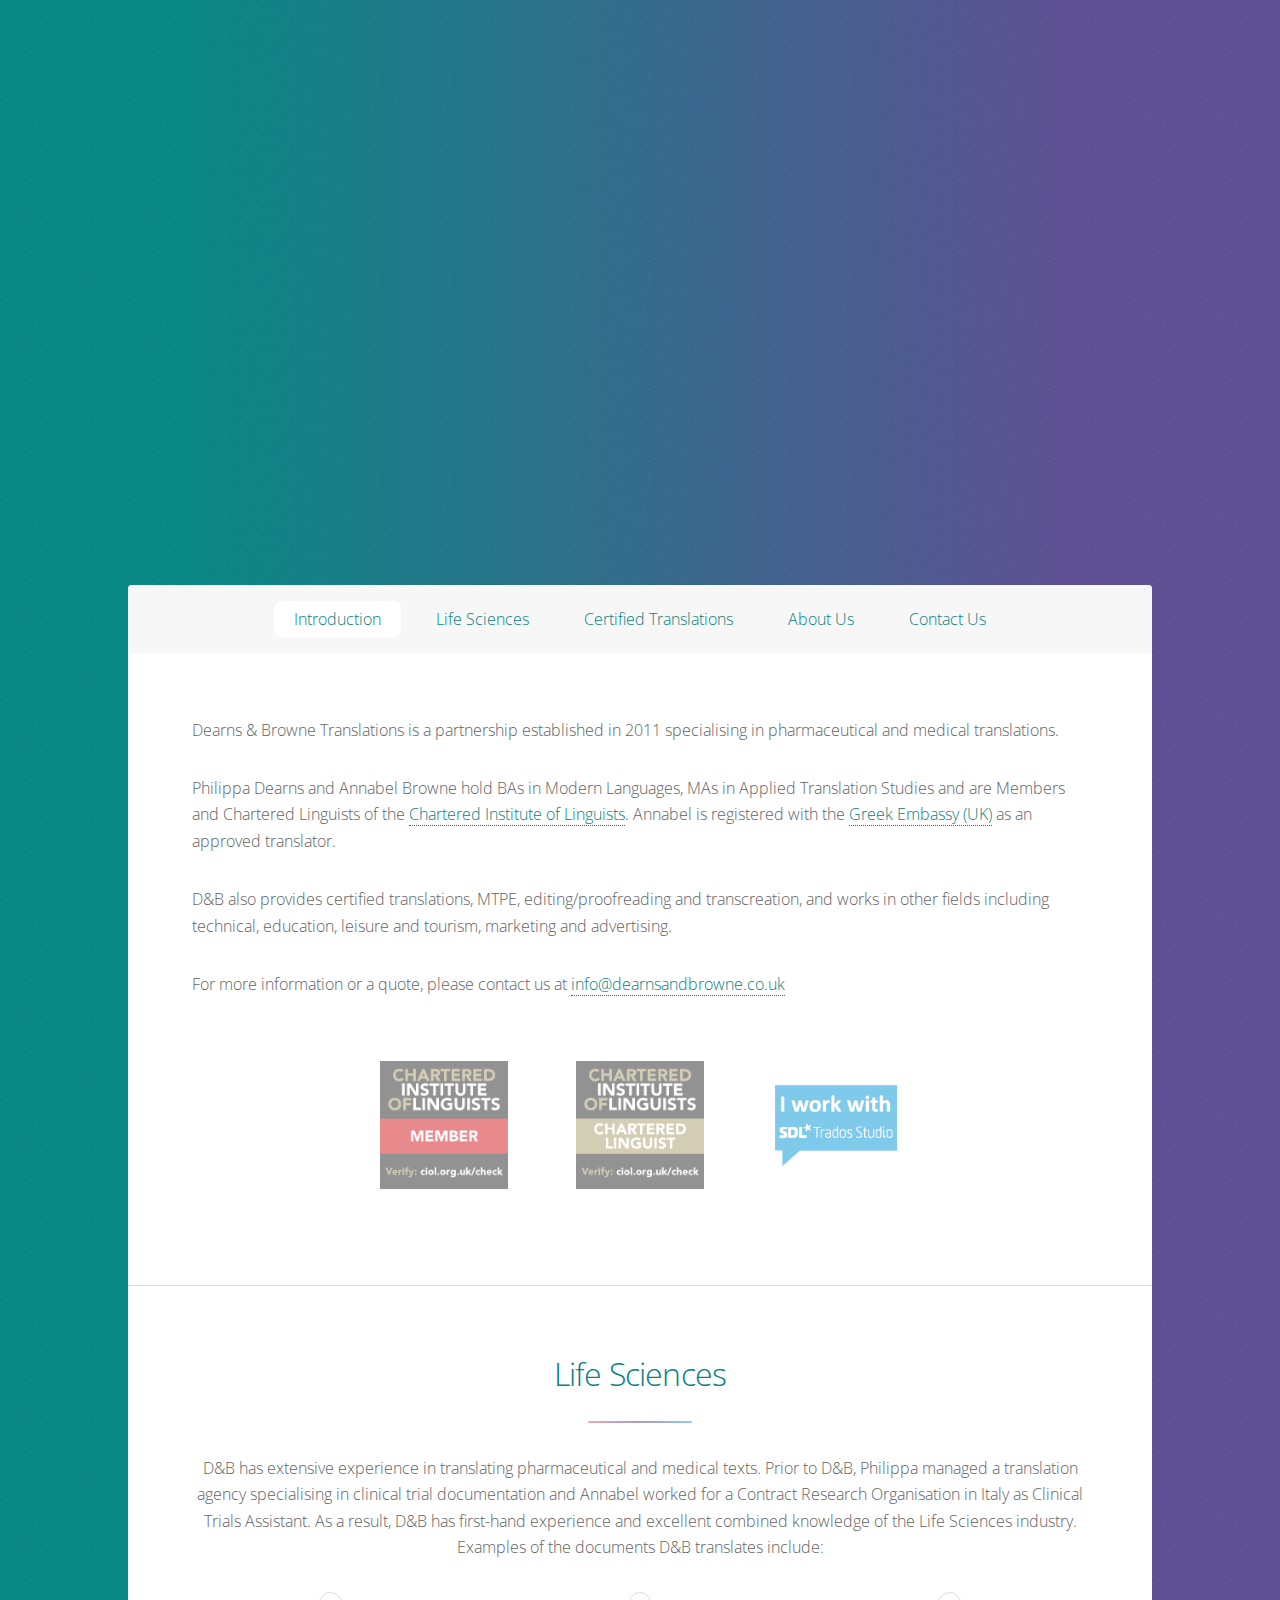
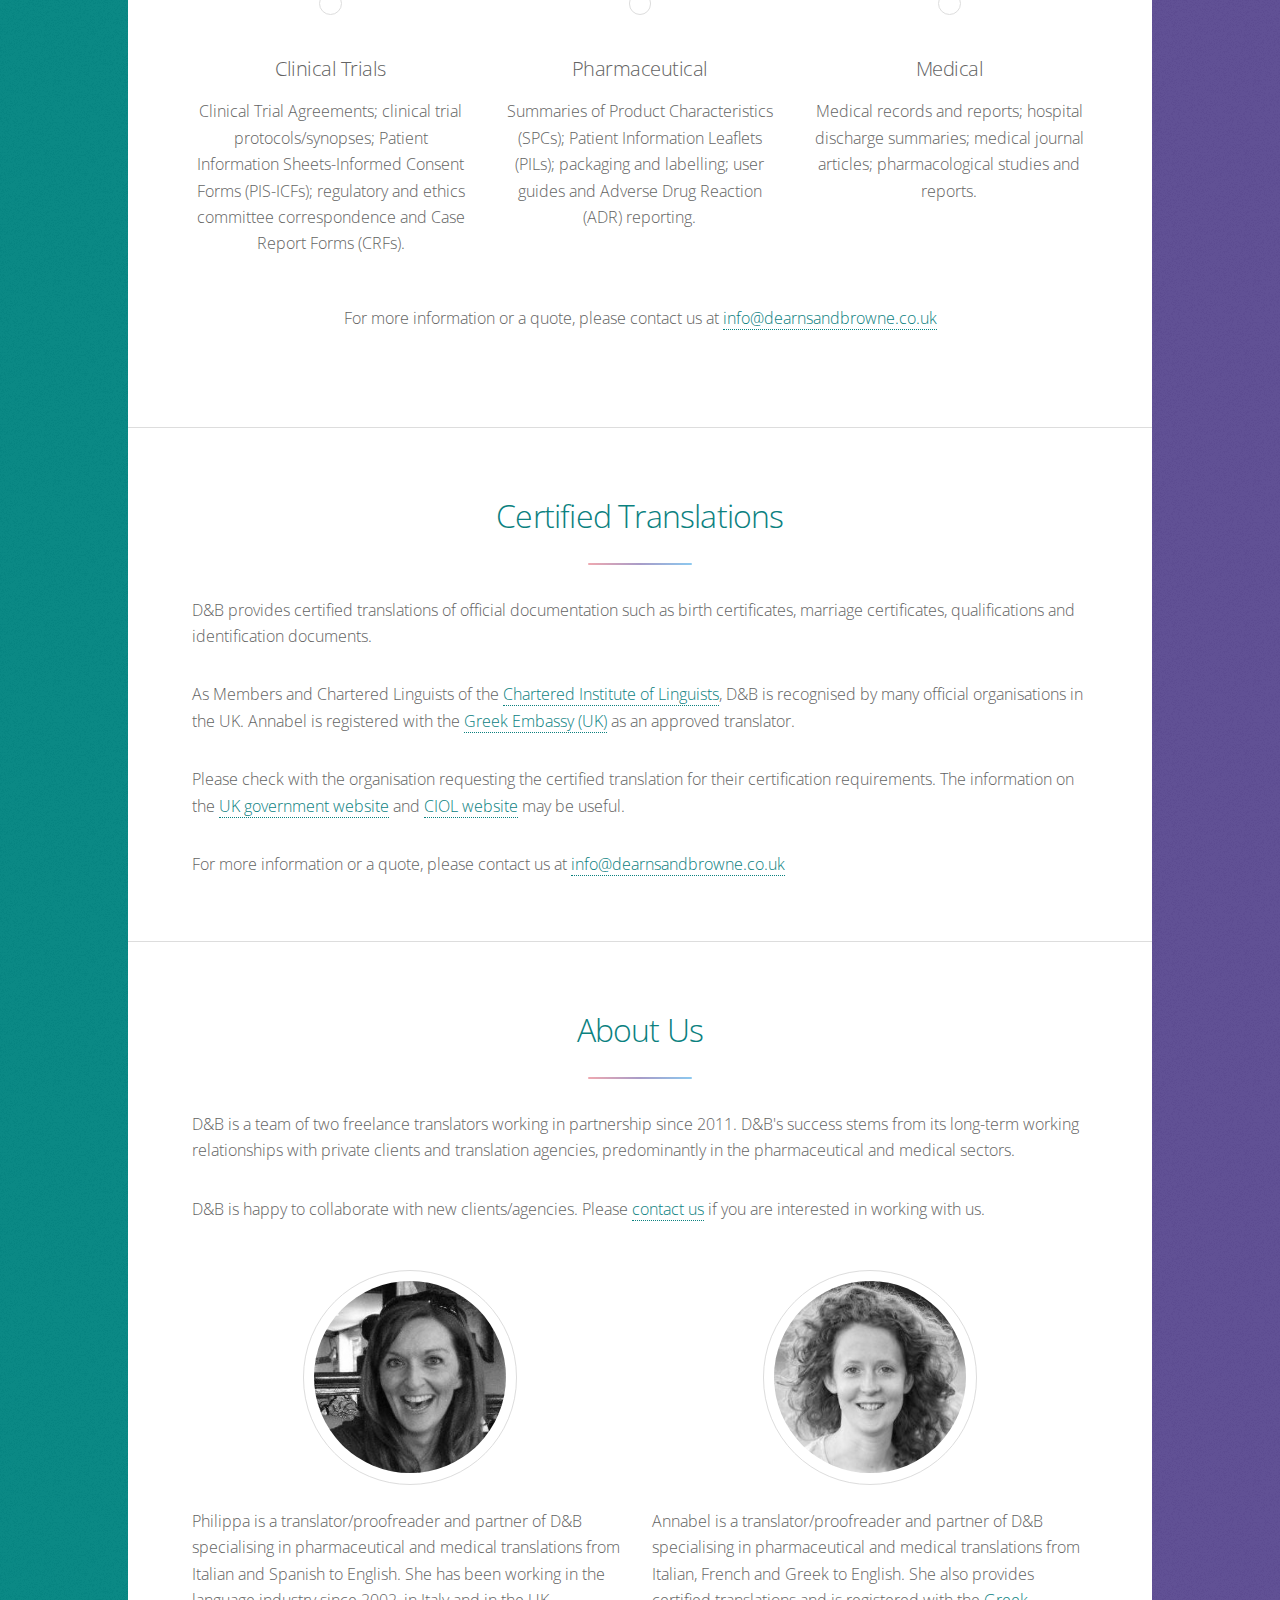
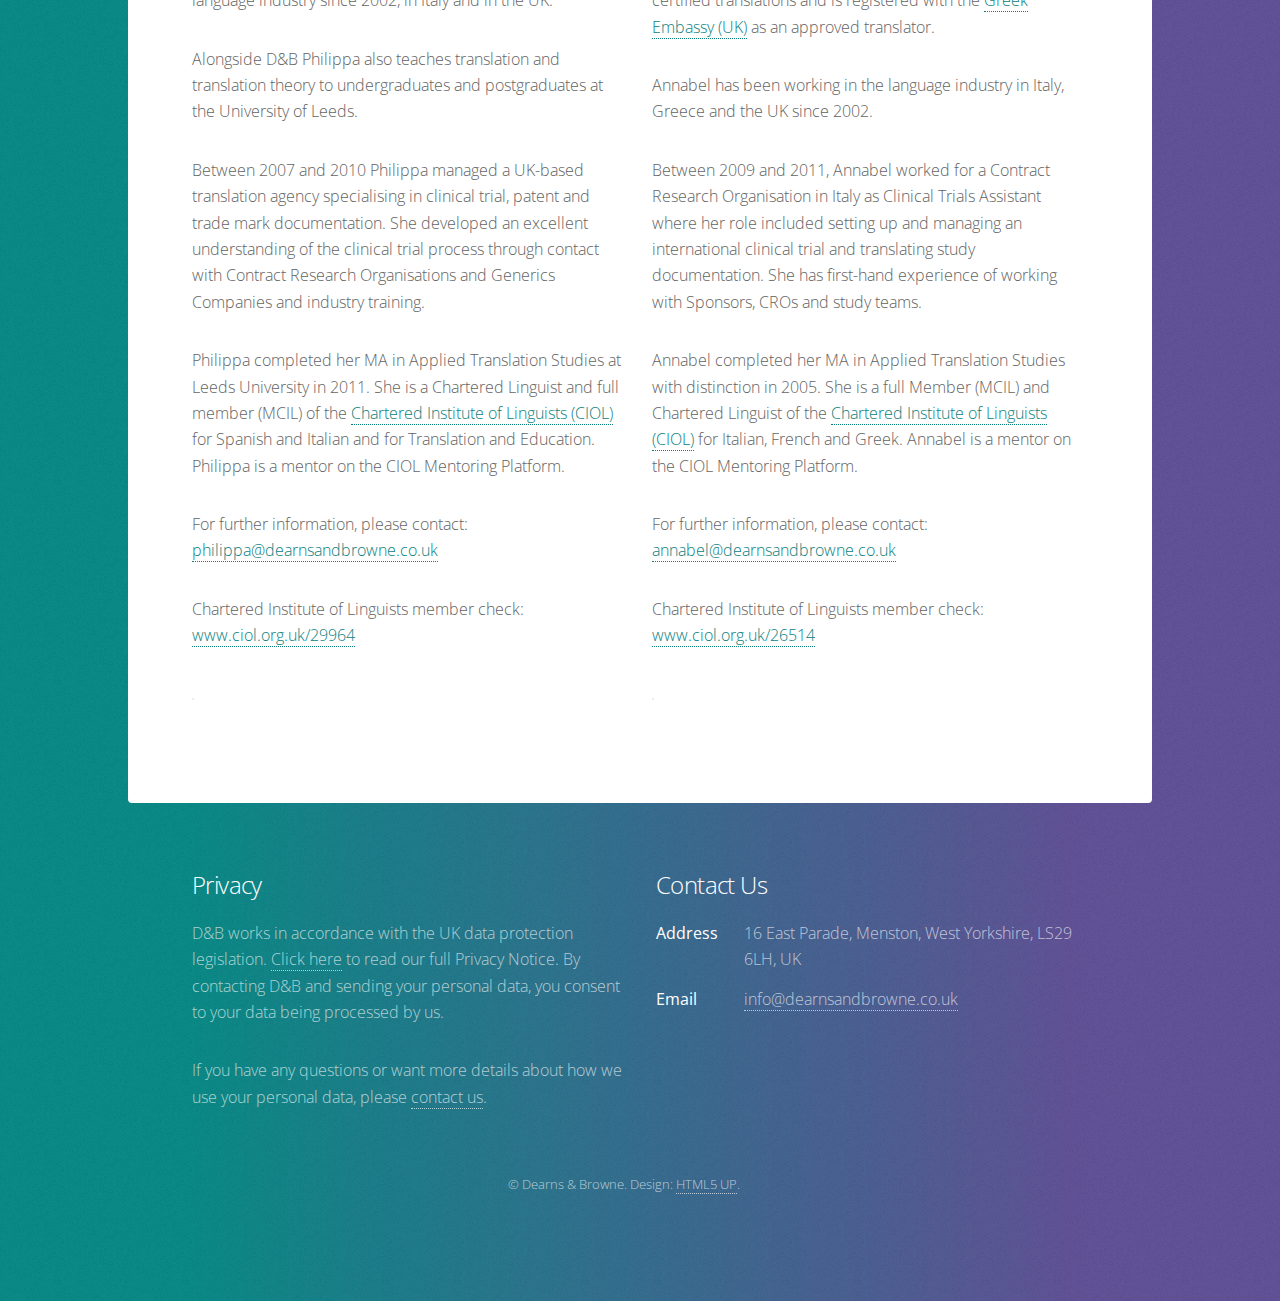
==== docs/index.html @ 41f24cb0 "moved public_html to docs" ====
<!DOCTYPE HTML>
<html>
<head><meta http-equiv="Content-Type" content="text/html; charset=utf-8">
	<title>Dearns &amp; Browne: translation services from French, Greek, Italian and Spanish to English</title>
	<meta name="keywords" content="Dearns &amp; Browne, Dearns &amp; Browne Translations, translation, translations, translator, translation service, translation services, professional translation, language translation, Spanish (European), Spanish (Latin America), Spanish (Argentina), Spanish (Mexico), French, Italian, Greek, English, Chartered Institute of Linguists, MCIL, Chartered Linguist, CL, Greek Embassy approved translator, clinical trial translation, pharmaceutical, medical, life sciences, certified translations, official documentation, birth certificate translation, marriage certificate translation, qualifications translation, technical, education, leisure and tourism, marketing and advertising, translator, translation company, french to english, french translation, spanish to english, spanish translation, italian to english, italian translation, greek to english, greek translation, language translation, translation company, quality translation, confidentiality" />
	<meta name="description" content="Dearns &amp; Browne Translations is a partnership established in 2011 specialising in pharmaceutical and medical translations from French, Greek, Italian and Spanish to English" />
	
	<meta property="og:description" content="Dearns &amp; Browne Translations is a partnership established in 2011 specialising in pharmaceutical and medical translations from French, Greek, Italian and Spanish to English"/>
	<meta property="og:type" content="website"/>
	<meta property="og:url" content="https://dearnsandbrowne.co.uk/"/>
	<meta property="og:title" content="Dearns &amp; Browne Translations"/>
	<meta property="og:site_name" content="Dearns &amp; Browne Translations"/>
	<meta property="og:image" content="images/DandBcircle.png"/>
	
	<meta name="viewport" content="width=device-width, initial-scale=1, user-scalable=no" />
	<link href="assets/css/main.css" rel="stylesheet" /><noscript><link rel="stylesheet" href="assets/css/noscript.css" /></noscript>
	<link rel="stylesheet" href="https://use.fontawesome.com/releases/v5.8.1/css/all.css" integrity="sha384-50oBUHEmvpQ+1lW4y57PTFmhCaXp0ML5d60M1M7uH2+nqUivzIebhndOJK28anvf" crossorigin="anonymous"/>
	<link rel="apple-touch-icon" sizes="180x180" href="assets/favicon/apple-touch-icon.png">
	<link rel="icon" type="image/png" sizes="32x32" href="assets/favicon/favicon-32x32.png">
	<link rel="icon" type="image/png" sizes="16x16" href="assets/favicon/favicon-16x16.png">
	<link rel="manifest" href="assets/favicon/site.webmanifest">
	<link rel="mask-icon" href="assets/favicon/safari-pinned-tab.svg" color="#5bbad5">
	<meta name="msapplication-TileColor" content="#da532c">
	<meta name="theme-color" content="#0b817f">

	<!-- Global site tag (gtag.js) - Google Analytics -->
	<script async src="https://www.googletagmanager.com/gtag/js?id=UA-22013046-1"></script><script>window.dataLayer = window.dataLayer || []; function gtag(){dataLayer.push(arguments);} gtag('js', new Date()); gtag('config', 'UA-22013046-1');</script>

</head>

<body class="is-preload"><!-- Wrapper -->
<div id="wrapper"><!-- Header -->
<header class="alt" id="header"><span class="logo"><img alt="" src="images/duru-db-inverse-noback.svg" /></span></header>
<!-- Nav -->

<nav id="nav">
<ul>
	<li><a class="active" href="#introduction">Introduction</a></li>
	<li><a href="#lifesciences">Life Sciences</a></li>
	<li><a href="#certifiedtranslations">Certified Translations</a></li>
	<li><a href="#aboutus">About Us</a></li>
	<li><a href="#contactus">Contact Us</a></li>
</ul>
</nav>

<!-- Main -->

<div id="main"><!-- Introduction -->

<section class="main" id="introduction">
<div class="spotlight"><div class="content">
	<!--<header class="major"><h2>Introduction</h2></header>-->
	<p>Dearns &amp; Browne Translations is a partnership established in 2011 specialising in pharmaceutical and medical translations.</p>

	<p>Philippa Dearns and Annabel Browne hold BAs in Modern Languages, MAs in Applied Translation Studies and are Members and Chartered Linguists of the <a href="https://www.ciol.org.uk/">Chartered Institute of Linguists</a>. Annabel is registered with the <a href="https://www.ciol.org.uk/greek-embassy-approved-translators-interpreters">Greek Embassy (UK)</a> as an approved translator.</p>

	<p>D&amp;B also provides certified translations, MTPE, editing/proofreading and transcreation, and works in other fields including technical, education, leisure and tourism, marketing and advertising.</p>
	
	<p>For more information or a quote, please contact us at <a href="mailto:info@dearnsandbrowne.co.uk">info@dearnsandbrowne.co.uk</a></p>

	<p id="CIOLbadges">
	<img alt="Chartered Institute of Linguists (CIOL)" src="images/badges/member-logo-mcil.png"/> 
	<img alt="Chartered Institute of Linguists (CIOL) - Chartered Linguist" src="images/badges/member-logo-cl.png"/> 
	<img alt="SDL* Trados Studio" src="images/badges/SDL_Trados_Studio_Web_Icons_012.png"/> 
	</p>
	
</div></div></section>

<section class="main special" id="lifesciences">
<div class="spotlight"><div class="content">
	<header class="major"><h2>Life Sciences</h2></header>
	<p>D&amp;B has extensive experience in translating pharmaceutical and medical texts. Prior to D&amp;B, Philippa managed a translation agency specialising in clinical trial documentation and Annabel worked for a Contract Research Organisation in Italy as Clinical Trials Assistant. As a result, D&amp;B has first-hand experience and excellent combined knowledge of the Life Sciences industry. Examples of the documents D&amp;B translates include:</p>

	<ul class="features">
		<li>
			<span class="icon major style1 fas fa-flask"></span>
			<h3>Clinical Trials</h3>
			<p>Clinical Trial Agreements; clinical trial protocols&#8203;/&#8203;synopses; Patient Information Sheets-Informed Consent Forms (PIS-ICFs); regulatory and ethics committee correspondence and Case Report Forms (CRFs).</p>
		</li>
		<li>
			<span class="icon major style3 fas fa-tablets spinner"></span>
			<h3>Pharmaceutical</h3>
			<p>Summaries of Product Characteristics (SPCs); Patient Information Leaflets (PILs); packaging and labelling; user guides and Adverse Drug Reaction (ADR) reporting.</p>
		</li>
		<li>
			<span class="icon major style5 fas fa-briefcase-medical"></span>
			<h3>Medical</h3>
			<p>Medical records and reports; hospital discharge summaries; medical journal articles; pharmacological studies and reports.</p>
		</li>
	</ul>
	<footer class="major">
		<ul class="actions special">
			<li>For more information or a quote, please contact us at <a href="mailto:info@dearnsandbrowne.co.uk">info@dearnsandbrowne.co.uk</a></li>
		</ul>
	</footer>
	
	

	
	
</div></div></section>

<section class="main" id="certifiedtranslations">
<div class="spotlight">
<div class="content">
<header class="major">
<h2>Certified Translations</h2>
</header>

    <p>D&amp;B provides certified translations of official documentation such as birth certificates, marriage certificates, qualifications and identification documents.</p>

	<p>As Members and Chartered Linguists of the <a href="https://www.ciol.org.uk/">Chartered Institute of Linguists</a>, D&amp;B is recognised by many official organisations in the UK. Annabel is registered with the <a href="https://www.ciol.org.uk/greek-embassy-approved-translators-interpreters">Greek Embassy (UK)</a> as an approved translator.</p>

	<p>Please check with the organisation requesting the certified translation for their certification requirements. 
		The information on the <a href="https://www.gov.uk/certifying-a-document">UK government website</a> and <a href="https://www.ciol.org.uk/certified-translations">CIOL website</a> may be useful.</p>


	<p>For more information or a quote, please contact us at <a href="mailto:info@dearnsandbrowne.co.uk">info@dearnsandbrowne.co.uk</a></p>

</div></div></section>



<section class="main" id="aboutus">
<div class="spotlight">
<div class="content">
<header class="major">
<h2>About Us</h2>
</header>

<p>D&amp;B is a team of two freelance translators working in partnership since 2011. D&amp;B's success stems from its long-term working relationships with private clients and translation agencies, predominantly in the pharmaceutical and medical sectors. </p>
<p>D&amp;B is happy to collaborate with new clients&#8203;/&#8203;agencies. Please <a href="mailto:info@dearnsandbrowne.co.uk">contact us</a> if you are interested in working with us.</p>

<div class="row">

<div class="col-6 col-12-medium">
	<p class="biophoto"><span class="image"><img alt="[Philippa photo]" src="images/philippa.jpg" class="biophoto" /></span></p>
	<p>Philippa is a translator&#8203;/&#8203;proofreader and partner of D&amp;B specialising in pharmaceutical and medical translations from Italian and Spanish to English. She has been working in the language industry since 2002, in Italy and in the UK.</p>
	
	<p>Alongside D&amp;B Philippa also teaches translation and translation theory to undergraduates and postgraduates at the University of Leeds.</p>

	<p>Between 2007 and 2010 Philippa managed a UK-based translation agency specialising in clinical trial, patent and trade mark documentation. She developed an excellent understanding of the clinical trial process through contact with Contract Research Organisations and Generics Companies and industry training.</p>

    <p>Philippa completed her MA in Applied Translation Studies at Leeds University in 2011. She is a Chartered Linguist and full member (MCIL) of the <a href="https://www.ciol.org.uk/">Chartered Institute of Linguists (CIOL)</a> for Spanish and Italian and for Translation and Education. Philippa is a mentor on the CIOL Mentoring Platform.</p>

    <p>For further information, please contact: <a href="mailto:philippa@dearnsandbrowne.co.uk">philippa@dearnsandbrowne.co.uk</a></p>
    <p>Chartered Institute of Linguists member check: <a href="http://www.ciol.org.uk/29964">www.ciol.org.uk/29964</a></p>
    <p><a class="icon fab fa-linkedin alt" href="https://www.linkedin.com/in/philippa-dearns-1a127932/"><span class="label">LinkedIn</span></a></p>
</div>

<div class="col-6 col-12-medium">
	<p class="biophoto"><span class="image"><img alt="[Annabel photo]" src="images/annabel.jpg" class="biophoto"/></span></p>
	<p>Annabel is a translator&#8203;/&#8203;proofreader and partner of D&amp;B specialising in pharmaceutical and medical translations from Italian, French and Greek to English. She also provides certified translations and is registered with the <a href="https://www.ciol.org.uk/greek-embassy-approved-translators-interpreters">Greek Embassy (UK)</a> as an approved translator.</p>

    <p>Annabel has been working in the language industry in Italy, Greece and the UK since 2002.</p>

    <p>Between 2009 and 2011, Annabel worked for a Contract Research Organisation in Italy as Clinical Trials Assistant where her role included setting up and managing an international clinical trial and translating study documentation. She has first-hand experience of working with Sponsors, CROs and study teams.</p>

    <p>Annabel completed her MA in Applied Translation Studies with distinction in 2005. She is a full Member (MCIL) and Chartered Linguist of the <a href="https://www.ciol.org.uk/">Chartered Institute of Linguists (CIOL)</a> for Italian, French and Greek. Annabel is a mentor on the CIOL Mentoring Platform.</p>

    <p>For further information, please contact: <a href="mailto:annabel@dearnsandbrowne.co.uk">annabel@dearnsandbrowne.co.uk</a></p>
    <p>Chartered Institute of Linguists member check: <a href="http://www.ciol.org.uk/26514">www.ciol.org.uk/26514</a></p>
    <p><a class="icon fab fa-linkedin alt" href="https://www.linkedin.com/in/annabel-browne-45626832/"><span class="label">LinkedIn</span></a></p>
</div>
</div>

</div></div></section>

</div>

<!-- Footer -->

<footer id="footer">
<section>
<h2>Privacy</h2>

<p>D&amp;B works in accordance with the UK data protection legislation. <a href="/DandB Privacy Notice.pdf">Click here</a> to read our full Privacy Notice. By contacting D&amp;B and sending your personal data, you consent to your data being processed by us.</p>
<p>If you have any questions or want more details about how we use your personal data, please <a href="mailto:info@dearnsandbrowne.co.uk?subject=Privacy enquiry">contact us</a>.</p>
</section>

<section id="contactus">
<h2>Contact Us</h2>

<dl class="alt">
	<dt>Address</dt>
	<dd>16 East Parade, Menston, West Yorkshire, LS29 6LH, UK</dd>
	<dt>Email</dt>
	<dd><a href="mailto:info@dearnsandbrowne.co.uk">info@dearnsandbrowne.co.uk</a></dd>
</dl>
</section>

<p class="copyright">&copy; Dearns &amp; Browne. Design: <a href="https://html5up.net">HTML5 UP</a>.</p>
</footer>
</div>
<!-- Scripts --><script src="/assets/js/jquery.min.js"></script><script src="/assets/js/jquery.scrollex.min.js"></script><script src="/assets/js/jquery.scrolly.min.js"></script><script src="/assets/js/browser.min.js"></script><script src="/assets/js/breakpoints.min.js"></script><script src="/assets/js/util.js"></script><script src="/assets/js/main.js"></script></body>
</html>
---- docs/assets/css/main.css ----
/*@import url(font-awesome.min.css);*/
@import "https://fonts.googleapis.com/css?family=Open+Sans:300,400";

/*
	Stellar by HTML5 UP
	html5up.net | @ajlkn
	Free for personal and commercial use under the CCA 3.0 license (html5up.net/license)
*/

html, body, div, span, applet, object,
iframe, h1, h2, h3, h4, h5, h6, p, blockquote,
pre, a, abbr, acronym, address, big, cite,
code, del, dfn, em, img, ins, kbd, q, s, samp,
small, strike, strong, sub, sup, tt, var, b,
u, i, center, dl, dt, dd, ol, ul, li, fieldset,
form, label, legend, table, caption, tbody,
tfoot, thead, tr, th, td, article, aside,
canvas, details, embed, figure, figcaption,
footer, header, hgroup, menu, nav, output, ruby,
section, summary, time, mark, audio, video {
	margin: 0;
	padding: 0;
	border: 0;
	font-size: 100%;
	font: inherit;
	vertical-align: baseline;}

article, aside, details, figcaption, figure,
footer, header, hgroup, menu, nav, section {
	display: block;}

body {
	line-height: 1;
}

ol, ul {
	list-style: none;
}

blockquote, q {
	quotes: none;
}

	blockquote:before, blockquote:after, q:before, q:after {
		content: '';
		content: none;
	}

table {
	border-collapse: collapse;
	border-spacing: 0;
}

body {
	-webkit-text-size-adjust: none;
}

mark {
	background-color: transparent;
	color: inherit;
}

input::-moz-focus-inner {
	border: 0;
	padding: 0;
}

input, select, textarea {
	-moz-appearance: none;
	-webkit-appearance: none;
	-ms-appearance: none;
	appearance: none;
}

/* Basic */

	@-ms-viewport {
		width: device-width;
	}

	body {
		-ms-overflow-style: scrollbar;
	}

	@media screen and (max-width: 480px) {

		html, body {
			min-width: 320px;
		}

	}

	html {
		box-sizing: border-box;
	}

	*, *:before, *:after {
		box-sizing: inherit;
	}

	body {
		background-color: #058782;
		background-image: url("images/overlay.png"), -moz-linear-gradient(90deg, #058782 15%, #5f4d93 85%);
		background-image: url("images/overlay.png"), -webkit-linear-gradient(90deg, #058782 15%, #5f4d93 85%);
		background-image: url("images/overlay.png"), -ms-linear-gradient(90deg, #058782 15%, #5f4d93 85%);
		background-image: url("images/overlay.png"), linear-gradient(90deg, #058782 15%, #5f4d93 85%);
	}

		body.is-preload *, body.is-preload *:before, body.is-preload *:after {
			-moz-animation: none !important;
			-webkit-animation: none !important;
			-ms-animation: none !important;
			animation: none !important;
			-moz-transition: none !important;
			-webkit-transition: none !important;
			-ms-transition: none !important;
			transition: none !important;
		}

/* Type */

	body {
		background-color: #935d8c;
		color: rgba(255, 255, 255, 0.65);
	}

	body, input, select, textarea {
		font-family: "Open Sans", Helvetica, sans-serif;
		font-size: 17pt;
		font-weight: 300;
		line-height: 1.65;
	}

		@media screen and (max-width: 1680px) {

			body, input, select, textarea {
				font-size: 14pt;
			}

		}

		@media screen and (max-width: 1280px) {

			body, input, select, textarea {
				font-size: 12pt;
			}

		}

		@media screen and (max-width: 360px) {

			body, input, select, textarea {
				font-size: 11pt;
			}

		}

	a {
		-moz-transition: color 0.2s ease, border-bottom 0.2s ease;
		-webkit-transition: color 0.2s ease, border-bottom 0.2s ease;
		-ms-transition: color 0.2s ease, border-bottom 0.2s ease;
		transition: color 0.2s ease, border-bottom 0.2s ease;
		text-decoration: none;
		border-bottom: dotted 1px;
		color: inherit;
	}

		a:hover {
			border-bottom-color: transparent;
		}

	strong, b {
		font-weight: 400;
	}

	em, i {
		font-style: italic;
	}

	p {
		margin: 0 0 2em 0;
	}

		p.content {
			-moz-columns: 20em 2;
			-webkit-columns: 20em 2;
			-ms-columns: 20em 2;
			columns: 20em 2;
			-moz-column-gap: 2em;
			-webkit-column-gap: 2em;
			-ms-column-gap: 2em;
			column-gap: 2em;
			text-align: justify;
		}

	h1, h2, h3, h4, h5, h6 {
		font-weight: 300;
		line-height: 1.5;
		margin: 0 0 0.7em 0;
		letter-spacing: -0.025em;
	}

		h1 a, h2 a, h3 a, h4 a, h5 a, h6 a {
			color: inherit;
			text-decoration: none;
		}

	h1 {
		font-size: 2.5em;
		line-height: 1.2;
	}

	h2 {
		font-size: 1.5em;
	}

	h3 {
		font-size: 1.25em;
	}

	h4 {
		font-size: 1.1em;
	}

	h5 {
		font-size: 0.9em;
	}

	h6 {
		font-size: 0.7em;
	}

	@media screen and (max-width: 736px) {

		h1 {
			font-size: 2em;
		}

	}

	sub {
		font-size: 0.8em;
		position: relative;
		top: 0.5em;
	}

	sup {
		font-size: 0.8em;
		position: relative;
		top: -0.5em;
	}

	blockquote {
		border-left: solid 4px;
		font-style: italic;
		margin: 0 0 2em 0;
		padding: 0.5em 0 0.5em 2em;
	}

	code {
		border-radius: 8px;
		border: solid 1px;
		font-family: "Courier New", monospace;
		font-size: 0.9em;
		margin: 0 0.25em;
		padding: 0.25em 0.65em;
	}

	pre {
		-webkit-overflow-scrolling: touch;
		font-family: "Courier New", monospace;
		font-size: 0.9em;
		margin: 0 0 2em 0;
	}

		pre code {
			display: block;
			line-height: 1.75;
			padding: 1em 1.5em;
			overflow-x: auto;
		}

	hr {
		border: 0;
		border-bottom: solid 1px;
		margin: 2em 0;
	}

		hr.major {
			margin: 3em 0;
		}

	.align-left {
		text-align: left;
	}

	.align-center {
		text-align: center;
	}

	.align-right {
		text-align: right;
	}

	input, select, textarea {
		color: #ffffff;
	}

	a:hover {
		color: #ffffff;
	}

	strong, b {
		color: #ffffff;
	}

	h1, h2, h3, h4, h5, h6 {
		color: #ffffff;
	}

	blockquote {
		border-left-color: rgba(255, 255, 255, 0.35);
	}

	code {
		background: rgba(255, 255, 255, 0.075);
		border-color: rgba(255, 255, 255, 0.35);
	}

	hr {
		border-bottom-color: rgba(255, 255, 255, 0.35);
	}

/* Row */

	.row {
		display: flex;
		flex-wrap: wrap;
		box-sizing: border-box;
		align-items: stretch;
	}

		.row > * {
			box-sizing: border-box;
		}

		.row.gtr-uniform > * > :last-child {
			margin-bottom: 0;
		}

		.row.aln-left {
			justify-content: flex-start;
		}

		.row.aln-center {
			justify-content: center;
		}

		.row.aln-right {
			justify-content: flex-end;
		}

		.row.aln-top {
			align-items: flex-start;
		}

		.row.aln-middle {
			align-items: center;
		}

		.row.aln-bottom {
			align-items: flex-end;
		}

		.row > .imp {
			order: -1;
		}

		.row > .col-1 {
			width: 8.3333333333%;
		}

		.row > .off-1 {
			margin-left: 8.3333333333%;
		}

		.row > .col-2 {
			width: 16.6666666667%;
		}

		.row > .off-2 {
			margin-left: 16.6666666667%;
		}

		.row > .col-3 {
			width: 25%;
		}

		.row > .off-3 {
			margin-left: 25%;
		}

		.row > .col-4 {
			width: 33.3333333333%;
		}

		.row > .off-4 {
			margin-left: 33.3333333333%;
		}

		.row > .col-5 {
			width: 41.6666666667%;
		}

		.row > .off-5 {
			margin-left: 41.6666666667%;
		}

		.row > .col-6 {
			width: 50%;
		}

		.row > .off-6 {
			margin-left: 50%;
		}

		.row > .col-7 {
			width: 58.3333333333%;
		}

		.row > .off-7 {
			margin-left: 58.3333333333%;
		}

		.row > .col-8 {
			width: 66.6666666667%;
		}

		.row > .off-8 {
			margin-left: 66.6666666667%;
		}

		.row > .col-9 {
			width: 75%;
		}

		.row > .off-9 {
			margin-left: 75%;
		}

		.row > .col-10 {
			width: 83.3333333333%;
		}

		.row > .off-10 {
			margin-left: 83.3333333333%;
		}

		.row > .col-11 {
			width: 91.6666666667%;
		}

		.row > .off-11 {
			margin-left: 91.6666666667%;
		}

		.row > .col-12 {
			width: 100%;
		}

		.row > .off-12 {
			margin-left: 100%;
		}

		.row.gtr-0 {
			margin-top: 0;
			margin-left: 0em;
		}

			.row.gtr-0 > * {
				padding: 0 0 0 0em;
			}

			.row.gtr-0.gtr-uniform {
				margin-top: 0em;
			}

				.row.gtr-0.gtr-uniform > * {
					padding-top: 0em;
				}

		.row.gtr-25 {
			margin-top: 0;
			margin-left: -0.375em;
		}

			.row.gtr-25 > * {
				padding: 0 0 0 0.375em;
			}

			.row.gtr-25.gtr-uniform {
				margin-top: -0.375em;
			}

				.row.gtr-25.gtr-uniform > * {
					padding-top: 0.375em;
				}

		.row.gtr-50 {
			margin-top: 0;
			margin-left: -0.75em;
		}

			.row.gtr-50 > * {
				padding: 0 0 0 0.75em;
			}

			.row.gtr-50.gtr-uniform {
				margin-top: -0.75em;
			}

				.row.gtr-50.gtr-uniform > * {
					padding-top: 0.75em;
				}

		.row {
			margin-top: 0;
			margin-left: -1.5em;
		}

			.row > * {
				padding: 0 0 0 1.5em;
			}

			.row.gtr-uniform {
				margin-top: -1.5em;
			}

				.row.gtr-uniform > * {
					padding-top: 1.5em;
				}

		.row.gtr-150 {
			margin-top: 0;
			margin-left: -2.25em;
		}

			.row.gtr-150 > * {
				padding: 0 0 0 2.25em;
			}

			.row.gtr-150.gtr-uniform {
				margin-top: -2.25em;
			}

				.row.gtr-150.gtr-uniform > * {
					padding-top: 2.25em;
				}

		.row.gtr-200 {
			margin-top: 0;
			margin-left: -3em;
		}

			.row.gtr-200 > * {
				padding: 0 0 0 3em;
			}

			.row.gtr-200.gtr-uniform {
				margin-top: -3em;
			}

				.row.gtr-200.gtr-uniform > * {
					padding-top: 3em;
				}

		@media screen and (max-width: 1680px) {

			.row {
				display: flex;
				flex-wrap: wrap;
				box-sizing: border-box;
				align-items: stretch;
			}

				.row > * {
					box-sizing: border-box;
				}

				.row.gtr-uniform > * > :last-child {
					margin-bottom: 0;
				}

				.row.aln-left {
					justify-content: flex-start;
				}

				.row.aln-center {
					justify-content: center;
				}

				.row.aln-right {
					justify-content: flex-end;
				}

				.row.aln-top {
					align-items: flex-start;
				}

				.row.aln-middle {
					align-items: center;
				}

				.row.aln-bottom {
					align-items: flex-end;
				}

				.row > .imp-xlarge {
					order: -1;
				}

				.row > .col-1-xlarge {
					width: 8.3333333333%;
				}

				.row > .off-1-xlarge {
					margin-left: 8.3333333333%;
				}

				.row > .col-2-xlarge {
					width: 16.6666666667%;
				}

				.row > .off-2-xlarge {
					margin-left: 16.6666666667%;
				}

				.row > .col-3-xlarge {
					width: 25%;
				}

				.row > .off-3-xlarge {
					margin-left: 25%;
				}

				.row > .col-4-xlarge {
					width: 33.3333333333%;
				}

				.row > .off-4-xlarge {
					margin-left: 33.3333333333%;
				}

				.row > .col-5-xlarge {
					width: 41.6666666667%;
				}

				.row > .off-5-xlarge {
					margin-left: 41.6666666667%;
				}

				.row > .col-6-xlarge {
					width: 50%;
				}

				.row > .off-6-xlarge {
					margin-left: 50%;
				}

				.row > .col-7-xlarge {
					width: 58.3333333333%;
				}

				.row > .off-7-xlarge {
					margin-left: 58.3333333333%;
				}

				.row > .col-8-xlarge {
					width: 66.6666666667%;
				}

				.row > .off-8-xlarge {
					margin-left: 66.6666666667%;
				}

				.row > .col-9-xlarge {
					width: 75%;
				}

				.row > .off-9-xlarge {
					margin-left: 75%;
				}

				.row > .col-10-xlarge {
					width: 83.3333333333%;
				}

				.row > .off-10-xlarge {
					margin-left: 83.3333333333%;
				}

				.row > .col-11-xlarge {
					width: 91.6666666667%;
				}

				.row > .off-11-xlarge {
					margin-left: 91.6666666667%;
				}

				.row > .col-12-xlarge {
					width: 100%;
				}

				.row > .off-12-xlarge {
					margin-left: 100%;
				}

				.row.gtr-0 {
					margin-top: 0;
					margin-left: 0em;
				}

					.row.gtr-0 > * {
						padding: 0 0 0 0em;
					}

					.row.gtr-0.gtr-uniform {
						margin-top: 0em;
					}

						.row.gtr-0.gtr-uniform > * {
							padding-top: 0em;
						}

				.row.gtr-25 {
					margin-top: 0;
					margin-left: -0.375em;
				}

					.row.gtr-25 > * {
						padding: 0 0 0 0.375em;
					}

					.row.gtr-25.gtr-uniform {
						margin-top: -0.375em;
					}

						.row.gtr-25.gtr-uniform > * {
							padding-top: 0.375em;
						}

				.row.gtr-50 {
					margin-top: 0;
					margin-left: -0.75em;
				}

					.row.gtr-50 > * {
						padding: 0 0 0 0.75em;
					}

					.row.gtr-50.gtr-uniform {
						margin-top: -0.75em;
					}

						.row.gtr-50.gtr-uniform > * {
							padding-top: 0.75em;
						}

				.row {
					margin-top: 0;
					margin-left: -1.5em;
				}

					.row > * {
						padding: 0 0 0 1.5em;
					}

					.row.gtr-uniform {
						margin-top: -1.5em;
					}

						.row.gtr-uniform > * {
							padding-top: 1.5em;
						}

				.row.gtr-150 {
					margin-top: 0;
					margin-left: -2.25em;
				}

					.row.gtr-150 > * {
						padding: 0 0 0 2.25em;
					}

					.row.gtr-150.gtr-uniform {
						margin-top: -2.25em;
					}

						.row.gtr-150.gtr-uniform > * {
							padding-top: 2.25em;
						}

				.row.gtr-200 {
					margin-top: 0;
					margin-left: -3em;
				}

					.row.gtr-200 > * {
						padding: 0 0 0 3em;
					}

					.row.gtr-200.gtr-uniform {
						margin-top: -3em;
					}

						.row.gtr-200.gtr-uniform > * {
							padding-top: 3em;
						}

		}

		@media screen and (max-width: 1280px) {

			.row {
				display: flex;
				flex-wrap: wrap;
				box-sizing: border-box;
				align-items: stretch;
			}

				.row > * {
					box-sizing: border-box;
				}

				.row.gtr-uniform > * > :last-child {
					margin-bottom: 0;
				}

				.row.aln-left {
					justify-content: flex-start;
				}

				.row.aln-center {
					justify-content: center;
				}

				.row.aln-right {
					justify-content: flex-end;
				}

				.row.aln-top {
					align-items: flex-start;
				}

				.row.aln-middle {
					align-items: center;
				}

				.row.aln-bottom {
					align-items: flex-end;
				}

				.row > .imp-large {
					order: -1;
				}

				.row > .col-1-large {
					width: 8.3333333333%;
				}

				.row > .off-1-large {
					margin-left: 8.3333333333%;
				}

				.row > .col-2-large {
					width: 16.6666666667%;
				}

				.row > .off-2-large {
					margin-left: 16.6666666667%;
				}

				.row > .col-3-large {
					width: 25%;
				}

				.row > .off-3-large {
					margin-left: 25%;
				}

				.row > .col-4-large {
					width: 33.3333333333%;
				}

				.row > .off-4-large {
					margin-left: 33.3333333333%;
				}

				.row > .col-5-large {
					width: 41.6666666667%;
				}

				.row > .off-5-large {
					margin-left: 41.6666666667%;
				}

				.row > .col-6-large {
					width: 50%;
				}

				.row > .off-6-large {
					margin-left: 50%;
				}

				.row > .col-7-large {
					width: 58.3333333333%;
				}

				.row > .off-7-large {
					margin-left: 58.3333333333%;
				}

				.row > .col-8-large {
					width: 66.6666666667%;
				}

				.row > .off-8-large {
					margin-left: 66.6666666667%;
				}

				.row > .col-9-large {
					width: 75%;
				}

				.row > .off-9-large {
					margin-left: 75%;
				}

				.row > .col-10-large {
					width: 83.3333333333%;
				}

				.row > .off-10-large {
					margin-left: 83.3333333333%;
				}

				.row > .col-11-large {
					width: 91.6666666667%;
				}

				.row > .off-11-large {
					margin-left: 91.6666666667%;
				}

				.row > .col-12-large {
					width: 100%;
				}

				.row > .off-12-large {
					margin-left: 100%;
				}

				.row.gtr-0 {
					margin-top: 0;
					margin-left: 0em;
				}

					.row.gtr-0 > * {
						padding: 0 0 0 0em;
					}

					.row.gtr-0.gtr-uniform {
						margin-top: 0em;
					}

						.row.gtr-0.gtr-uniform > * {
							padding-top: 0em;
						}

				.row.gtr-25 {
					margin-top: 0;
					margin-left: -0.375em;
				}

					.row.gtr-25 > * {
						padding: 0 0 0 0.375em;
					}

					.row.gtr-25.gtr-uniform {
						margin-top: -0.375em;
					}

						.row.gtr-25.gtr-uniform > * {
							padding-top: 0.375em;
						}

				.row.gtr-50 {
					margin-top: 0;
					margin-left: -0.75em;
				}

					.row.gtr-50 > * {
						padding: 0 0 0 0.75em;
					}

					.row.gtr-50.gtr-uniform {
						margin-top: -0.75em;
					}

						.row.gtr-50.gtr-uniform > * {
							padding-top: 0.75em;
						}

				.row {
					margin-top: 0;
					margin-left: -1.5em;
				}

					.row > * {
						padding: 0 0 0 1.5em;
					}

					.row.gtr-uniform {
						margin-top: -1.5em;
					}

						.row.gtr-uniform > * {
							padding-top: 1.5em;
						}

				.row.gtr-150 {
					margin-top: 0;
					margin-left: -2.25em;
				}

					.row.gtr-150 > * {
						padding: 0 0 0 2.25em;
					}

					.row.gtr-150.gtr-uniform {
						margin-top: -2.25em;
					}

						.row.gtr-150.gtr-uniform > * {
							padding-top: 2.25em;
						}

				.row.gtr-200 {
					margin-top: 0;
					margin-left: -3em;
				}

					.row.gtr-200 > * {
						padding: 0 0 0 3em;
					}

					.row.gtr-200.gtr-uniform {
						margin-top: -3em;
					}

						.row.gtr-200.gtr-uniform > * {
							padding-top: 3em;
						}

		}

		@media screen and (max-width: 980px) {

			.row {
				display: flex;
				flex-wrap: wrap;
				box-sizing: border-box;
				align-items: stretch;
			}

				.row > * {
					box-sizing: border-box;
				}

				.row.gtr-uniform > * > :last-child {
					margin-bottom: 0;
				}

				.row.aln-left {
					justify-content: flex-start;
				}

				.row.aln-center {
					justify-content: center;
				}

				.row.aln-right {
					justify-content: flex-end;
				}

				.row.aln-top {
					align-items: flex-start;
				}

				.row.aln-middle {
					align-items: center;
				}

				.row.aln-bottom {
					align-items: flex-end;
				}

				.row > .imp-medium {
					order: -1;
				}

				.row > .col-1-medium {
					width: 8.3333333333%;
				}

				.row > .off-1-medium {
					margin-left: 8.3333333333%;
				}

				.row > .col-2-medium {
					width: 16.6666666667%;
				}

				.row > .off-2-medium {
					margin-left: 16.6666666667%;
				}

				.row > .col-3-medium {
					width: 25%;
				}

				.row > .off-3-medium {
					margin-left: 25%;
				}

				.row > .col-4-medium {
					width: 33.3333333333%;
				}

				.row > .off-4-medium {
					margin-left: 33.3333333333%;
				}

				.row > .col-5-medium {
					width: 41.6666666667%;
				}

				.row > .off-5-medium {
					margin-left: 41.6666666667%;
				}

				.row > .col-6-medium {
					width: 50%;
				}

				.row > .off-6-medium {
					margin-left: 50%;
				}

				.row > .col-7-medium {
					width: 58.3333333333%;
				}

				.row > .off-7-medium {
					margin-left: 58.3333333333%;
				}

				.row > .col-8-medium {
					width: 66.6666666667%;
				}

				.row > .off-8-medium {
					margin-left: 66.6666666667%;
				}

				.row > .col-9-medium {
					width: 75%;
				}

				.row > .off-9-medium {
					margin-left: 75%;
				}

				.row > .col-10-medium {
					width: 83.3333333333%;
				}

				.row > .off-10-medium {
					margin-left: 83.3333333333%;
				}

				.row > .col-11-medium {
					width: 91.6666666667%;
				}

				.row > .off-11-medium {
					margin-left: 91.6666666667%;
				}

				.row > .col-12-medium {
					width: 100%;
				}

				.row > .off-12-medium {
					margin-left: 100%;
				}

				.row.gtr-0 {
					margin-top: 0;
					margin-left: 0em;
				}

					.row.gtr-0 > * {
						padding: 0 0 0 0em;
					}

					.row.gtr-0.gtr-uniform {
						margin-top: 0em;
					}

						.row.gtr-0.gtr-uniform > * {
							padding-top: 0em;
						}

				.row.gtr-25 {
					margin-top: 0;
					margin-left: -0.375em;
				}

					.row.gtr-25 > * {
						padding: 0 0 0 0.375em;
					}

					.row.gtr-25.gtr-uniform {
						margin-top: -0.375em;
					}

						.row.gtr-25.gtr-uniform > * {
							padding-top: 0.375em;
						}

				.row.gtr-50 {
					margin-top: 0;
					margin-left: -0.75em;
				}

					.row.gtr-50 > * {
						padding: 0 0 0 0.75em;
					}

					.row.gtr-50.gtr-uniform {
						margin-top: -0.75em;
					}

						.row.gtr-50.gtr-uniform > * {
							padding-top: 0.75em;
						}

				.row {
					margin-top: 0;
					margin-left: -1.5em;
				}

					.row > * {
						padding: 0 0 0 1.5em;
					}

					.row.gtr-uniform {
						margin-top: -1.5em;
					}

						.row.gtr-uniform > * {
							padding-top: 1.5em;
						}

				.row.gtr-150 {
					margin-top: 0;
					margin-left: -2.25em;
				}

					.row.gtr-150 > * {
						padding: 0 0 0 2.25em;
					}

					.row.gtr-150.gtr-uniform {
						margin-top: -2.25em;
					}

						.row.gtr-150.gtr-uniform > * {
							padding-top: 2.25em;
						}

				.row.gtr-200 {
					margin-top: 0;
					margin-left: -3em;
				}

					.row.gtr-200 > * {
						padding: 0 0 0 3em;
					}

					.row.gtr-200.gtr-uniform {
						margin-top: -3em;
					}

						.row.gtr-200.gtr-uniform > * {
							padding-top: 3em;
						}

		}

		@media screen and (max-width: 736px) {

			.row {
				display: flex;
				flex-wrap: wrap;
				box-sizing: border-box;
				align-items: stretch;
			}

				.row > * {
					box-sizing: border-box;
				}

				.row.gtr-uniform > * > :last-child {
					margin-bottom: 0;
				}

				.row.aln-left {
					justify-content: flex-start;
				}

				.row.aln-center {
					justify-content: center;
				}

				.row.aln-right {
					justify-content: flex-end;
				}

				.row.aln-top {
					align-items: flex-start;
				}

				.row.aln-middle {
					align-items: center;
				}

				.row.aln-bottom {
					align-items: flex-end;
				}

				.row > .imp-small {
					order: -1;
				}

				.row > .col-1-small {
					width: 8.3333333333%;
				}

				.row > .off-1-small {
					margin-left: 8.3333333333%;
				}

				.row > .col-2-small {
					width: 16.6666666667%;
				}

				.row > .off-2-small {
					margin-left: 16.6666666667%;
				}

				.row > .col-3-small {
					width: 25%;
				}

				.row > .off-3-small {
					margin-left: 25%;
				}

				.row > .col-4-small {
					width: 33.3333333333%;
				}

				.row > .off-4-small {
					margin-left: 33.3333333333%;
				}

				.row > .col-5-small {
					width: 41.6666666667%;
				}

				.row > .off-5-small {
					margin-left: 41.6666666667%;
				}

				.row > .col-6-small {
					width: 50%;
				}

				.row > .off-6-small {
					margin-left: 50%;
				}

				.row > .col-7-small {
					width: 58.3333333333%;
				}

				.row > .off-7-small {
					margin-left: 58.3333333333%;
				}

				.row > .col-8-small {
					width: 66.6666666667%;
				}

				.row > .off-8-small {
					margin-left: 66.6666666667%;
				}

				.row > .col-9-small {
					width: 75%;
				}

				.row > .off-9-small {
					margin-left: 75%;
				}

				.row > .col-10-small {
					width: 83.3333333333%;
				}

				.row > .off-10-small {
					margin-left: 83.3333333333%;
				}

				.row > .col-11-small {
					width: 91.6666666667%;
				}

				.row > .off-11-small {
					margin-left: 91.6666666667%;
				}

				.row > .col-12-small {
					width: 100%;
				}

				.row > .off-12-small {
					margin-left: 100%;
				}

				.row.gtr-0 {
					margin-top: 0;
					margin-left: 0em;
				}

					.row.gtr-0 > * {
						padding: 0 0 0 0em;
					}

					.row.gtr-0.gtr-uniform {
						margin-top: 0em;
					}

						.row.gtr-0.gtr-uniform > * {
							padding-top: 0em;
						}

				.row.gtr-25 {
					margin-top: 0;
					margin-left: -0.25em;
				}

					.row.gtr-25 > * {
						padding: 0 0 0 0.25em;
					}

					.row.gtr-25.gtr-uniform {
						margin-top: -0.25em;
					}

						.row.gtr-25.gtr-uniform > * {
							padding-top: 0.25em;
						}

				.row.gtr-50 {
					margin-top: 0;
					margin-left: -0.5em;
				}

					.row.gtr-50 > * {
						padding: 0 0 0 0.5em;
					}

					.row.gtr-50.gtr-uniform {
						margin-top: -0.5em;
					}

						.row.gtr-50.gtr-uniform > * {
							padding-top: 0.5em;
						}

				.row {
					margin-top: 0;
					margin-left: -1em;
				}

					.row > * {
						padding: 0 0 0 1em;
					}

					.row.gtr-uniform {
						margin-top: -1em;
					}

						.row.gtr-uniform > * {
							padding-top: 1em;
						}

				.row.gtr-150 {
					margin-top: 0;
					margin-left: -1.5em;
				}

					.row.gtr-150 > * {
						padding: 0 0 0 1.5em;
					}

					.row.gtr-150.gtr-uniform {
						margin-top: -1.5em;
					}

						.row.gtr-150.gtr-uniform > * {
							padding-top: 1.5em;
						}

				.row.gtr-200 {
					margin-top: 0;
					margin-left: -2em;
				}

					.row.gtr-200 > * {
						padding: 0 0 0 2em;
					}

					.row.gtr-200.gtr-uniform {
						margin-top: -2em;
					}

						.row.gtr-200.gtr-uniform > * {
							padding-top: 2em;
						}

		}

		@media screen and (max-width: 480px) {

			.row {
				display: flex;
				flex-wrap: wrap;
				box-sizing: border-box;
				align-items: stretch;
			}

				.row > * {
					box-sizing: border-box;
				}

				.row.gtr-uniform > * > :last-child {
					margin-bottom: 0;
				}

				.row.aln-left {
					justify-content: flex-start;
				}

				.row.aln-center {
					justify-content: center;
				}

				.row.aln-right {
					justify-content: flex-end;
				}

				.row.aln-top {
					align-items: flex-start;
				}

				.row.aln-middle {
					align-items: center;
				}

				.row.aln-bottom {
					align-items: flex-end;
				}

				.row > .imp-xsmall {
					order: -1;
				}

				.row > .col-1-xsmall {
					width: 8.3333333333%;
				}

				.row > .off-1-xsmall {
					margin-left: 8.3333333333%;
				}

				.row > .col-2-xsmall {
					width: 16.6666666667%;
				}

				.row > .off-2-xsmall {
					margin-left: 16.6666666667%;
				}

				.row > .col-3-xsmall {
					width: 25%;
				}

				.row > .off-3-xsmall {
					margin-left: 25%;
				}

				.row > .col-4-xsmall {
					width: 33.3333333333%;
				}

				.row > .off-4-xsmall {
					margin-left: 33.3333333333%;
				}

				.row > .col-5-xsmall {
					width: 41.6666666667%;
				}

				.row > .off-5-xsmall {
					margin-left: 41.6666666667%;
				}

				.row > .col-6-xsmall {
					width: 50%;
				}

				.row > .off-6-xsmall {
					margin-left: 50%;
				}

				.row > .col-7-xsmall {
					width: 58.3333333333%;
				}

				.row > .off-7-xsmall {
					margin-left: 58.3333333333%;
				}

				.row > .col-8-xsmall {
					width: 66.6666666667%;
				}

				.row > .off-8-xsmall {
					margin-left: 66.6666666667%;
				}

				.row > .col-9-xsmall {
					width: 75%;
				}

				.row > .off-9-xsmall {
					margin-left: 75%;
				}

				.row > .col-10-xsmall {
					width: 83.3333333333%;
				}

				.row > .off-10-xsmall {
					margin-left: 83.3333333333%;
				}

				.row > .col-11-xsmall {
					width: 91.6666666667%;
				}

				.row > .off-11-xsmall {
					margin-left: 91.6666666667%;
				}

				.row > .col-12-xsmall {
					width: 100%;
				}

				.row > .off-12-xsmall {
					margin-left: 100%;
				}

				.row.gtr-0 {
					margin-top: 0;
					margin-left: 0em;
				}

					.row.gtr-0 > * {
						padding: 0 0 0 0em;
					}

					.row.gtr-0.gtr-uniform {
						margin-top: 0em;
					}

						.row.gtr-0.gtr-uniform > * {
							padding-top: 0em;
						}

				.row.gtr-25 {
					margin-top: 0;
					margin-left: -0.3125em;
				}

					.row.gtr-25 > * {
						padding: 0 0 0 0.3125em;
					}

					.row.gtr-25.gtr-uniform {
						margin-top: -0.3125em;
					}

						.row.gtr-25.gtr-uniform > * {
							padding-top: 0.3125em;
						}

				.row.gtr-50 {
					margin-top: 0;
					margin-left: -0.625em;
				}

					.row.gtr-50 > * {
						padding: 0 0 0 0.625em;
					}

					.row.gtr-50.gtr-uniform {
						margin-top: -0.625em;
					}

						.row.gtr-50.gtr-uniform > * {
							padding-top: 0.625em;
						}

				.row {
					margin-top: 0;
					margin-left: -1.25em;
				}

					.row > * {
						padding: 0 0 0 1.25em;
					}

					.row.gtr-uniform {
						margin-top: -1.25em;
					}

						.row.gtr-uniform > * {
							padding-top: 1.25em;
						}

				.row.gtr-150 {
					margin-top: 0;
					margin-left: -1.875em;
				}

					.row.gtr-150 > * {
						padding: 0 0 0 1.875em;
					}

					.row.gtr-150.gtr-uniform {
						margin-top: -1.875em;
					}

						.row.gtr-150.gtr-uniform > * {
							padding-top: 1.875em;
						}

				.row.gtr-200 {
					margin-top: 0;
					margin-left: -2.5em;
				}

					.row.gtr-200 > * {
						padding: 0 0 0 2.5em;
					}

					.row.gtr-200.gtr-uniform {
						margin-top: -2.5em;
					}

						.row.gtr-200.gtr-uniform > * {
							padding-top: 2.5em;
						}

		}

/* Box */

	.box {
		border-radius: 8px;
		border: solid;
		margin-bottom: 2em;
		padding: 1.5em;
	}

		.box > :last-child,
		.box > :last-child > :last-child,
		.box > :last-child > :last-child > :last-child {
			margin-bottom: 0;
		}

		.box.alt {
			border: 0;
			border-radius: 0;
			padding: 0;
		}

	.box {
		border-color: rgba(255, 255, 255, 0.35);
	}

/* Button */

	input[type="submit"],
	input[type="reset"],
	input[type="button"],
	button,
	.button {
		-moz-appearance: none;
		-webkit-appearance: none;
		-ms-appearance: none;
		appearance: none;
		-moz-transition: background-color 0.2s ease-in-out, color 0.2s ease-in-out;
		-webkit-transition: background-color 0.2s ease-in-out, color 0.2s ease-in-out;
		-ms-transition: background-color 0.2s ease-in-out, color 0.2s ease-in-out;
		transition: background-color 0.2s ease-in-out, color 0.2s ease-in-out;
		border-radius: 8px;
		border: 0;
		cursor: pointer;
		display: inline-block;
		font-weight: 300;
		height: 2.75em;
		line-height: 2.75em;
		min-width: 9.25em;
		padding: 0 1.5em;
		text-align: center;
		text-decoration: none;
		white-space: nowrap;
	}

		input[type="submit"].icon,
		input[type="reset"].icon,
		input[type="button"].icon,
		button.icon,
		.button.icon {
			padding-left: 1.35em;
		}

			input[type="submit"].icon:before,
			input[type="reset"].icon:before,
			input[type="button"].icon:before,
			button.icon:before,
			.button.icon:before {
				margin-right: 0.5em;
			}

		input[type="submit"].fit,
		input[type="reset"].fit,
		input[type="button"].fit,
		button.fit,
		.button.fit {
			width: 100%;
		}

		input[type="submit"].small,
		input[type="reset"].small,
		input[type="button"].small,
		button.small,
		.button.small {
			font-size: 0.8em;
		}

		input[type="submit"].large,
		input[type="reset"].large,
		input[type="button"].large,
		button.large,
		.button.large {
			font-size: 1.35em;
		}

		input[type="submit"].disabled, input[type="submit"]:disabled,
		input[type="reset"].disabled,
		input[type="reset"]:disabled,
		input[type="button"].disabled,
		input[type="button"]:disabled,
		button.disabled,
		button:disabled,
		.button.disabled,
		.button:disabled {
			pointer-events: none;
			opacity: 0.25;
		}

		@media screen and (max-width: 736px) {

			input[type="submit"],
			input[type="reset"],
			input[type="button"],
			button,
			.button {
				min-width: 0;
			}

		}

	input[type="submit"],
	input[type="reset"],
	input[type="button"],
	button,
	.button {
		background-color: transparent;
		box-shadow: inset 0 0 0 1px rgba(255, 255, 255, 0.35);
		color: #ffffff !important;
	}

		input[type="submit"]:hover,
		input[type="reset"]:hover,
		input[type="button"]:hover,
		button:hover,
		.button:hover {
			background-color: rgba(255, 255, 255, 0.075);
		}

		input[type="submit"]:active,
		input[type="reset"]:active,
		input[type="button"]:active,
		button:active,
		.button:active {
			background-color: rgba(255, 255, 255, 0.2);
		}

		input[type="submit"].icon:before,
		input[type="reset"].icon:before,
		input[type="button"].icon:before,
		button.icon:before,
		.button.icon:before {
			color: rgba(255, 255, 255, 0.5);
		}

		input[type="submit"].primary,
		input[type="reset"].primary,
		input[type="button"].primary,
		button.primary,
		.button.primary {
			background-color: #8cc9f0;
			color: #ffffff !important;
			box-shadow: none;
		}

			input[type="submit"].primary:hover,
			input[type="reset"].primary:hover,
			input[type="button"].primary:hover,
			button.primary:hover,
			.button.primary:hover {
				background-color: #9acff2;
			}

			input[type="submit"].primary:active,
			input[type="reset"].primary:active,
			input[type="button"].primary:active,
			button.primary:active,
			.button.primary:active {
				background-color: #7ec3ee;
			}

			input[type="submit"].primary.icon:before,
			input[type="reset"].primary.icon:before,
			input[type="button"].primary.icon:before,
			button.primary.icon:before,
			.button.primary.icon:before {
				color: #ffffff !important;
			}

/* Form */

	form {
		margin: 0 0 2em 0;
	}

	label {
		display: block;
		font-size: 0.9em;
		font-weight: 400;
		margin: 0 0 1em 0;
	}

	input[type="text"],
	input[type="password"],
	input[type="email"],
	select,
	textarea {
		-moz-appearance: none;
		-webkit-appearance: none;
		-ms-appearance: none;
		appearance: none;
		border-radius: 8px;
		border: solid 1px;
		color: inherit;
		display: block;
		outline: 0;
		padding: 0 1em;
		text-decoration: none;
		width: 100%;
	}

		input[type="text"]:invalid,
		input[type="password"]:invalid,
		input[type="email"]:invalid,
		select:invalid,
		textarea:invalid {
			box-shadow: none;
		}

	select {
		background-size: 1.25rem;
		background-repeat: no-repeat;
		background-position: calc(100% - 1rem) center;
		height: 2.75em;
		padding-right: 2.75em;
		text-overflow: ellipsis;
	}

		select:focus::-ms-value {
			background-color: transparent;
		}

		select::-ms-expand {
			display: none;
		}

	input[type="text"],
	input[type="password"],
	input[type="email"],
	select {
		height: 2.75em;
	}

	textarea {
		padding: 0.75em 1em;
	}

	input[type="checkbox"],
	input[type="radio"] {
		-moz-appearance: none;
		-webkit-appearance: none;
		-ms-appearance: none;
		appearance: none;
		display: block;
		float: left;
		margin-right: -2em;
		opacity: 0;
		width: 1em;
		z-index: -1;
	}

		input[type="checkbox"] + label,
		input[type="radio"] + label {
			text-decoration: none;
			cursor: pointer;
			display: inline-block;
			font-size: 1em;
			font-weight: 300;
			padding-left: 2.4em;
			padding-right: 0.75em;
			position: relative;
		}

			input[type="checkbox"] + label:before,
			input[type="radio"] + label:before {
				-moz-osx-font-smoothing: grayscale;
				-webkit-font-smoothing: antialiased;
				font-family: FontAwesome;
				font-style: normal;
				font-weight: normal;
				text-transform: none !important;
			}

			input[type="checkbox"] + label:before,
			input[type="radio"] + label:before {
				border-radius: 8px;
				border: solid 1px;
				content: '';
				display: inline-block;
				height: 1.65em;
				left: 0;
				line-height: 1.58125em;
				position: absolute;
				text-align: center;
				top: 0;
				width: 1.65em;
			}

		input[type="checkbox"]:checked + label:before,
		input[type="radio"]:checked + label:before {
			content: '\f00c';
		}

	input[type="checkbox"] + label:before {
		border-radius: 8px;
	}

	input[type="radio"] + label:before {
		border-radius: 100%;
	}

	::-webkit-input-placeholder {
		opacity: 1.0;
	}

	:-moz-placeholder {
		opacity: 1.0;
	}

	::-moz-placeholder {
		opacity: 1.0;
	}

	:-ms-input-placeholder {
		opacity: 1.0;
	}

	label {
		color: #ffffff;
	}

	input[type="text"],
	input[type="password"],
	input[type="email"],
	select,
	textarea {
		background-color: rgba(255, 255, 255, 0.075);
		border-color: rgba(255, 255, 255, 0.35);
	}

		input[type="text"]:focus,
		input[type="password"]:focus,
		input[type="email"]:focus,
		select:focus,
		textarea:focus {
			border-color: #8cc9f0;
			box-shadow: 0 0 0 1px #8cc9f0;
		}

	select {
		background-image: url("data:image/svg+xml;charset=utf8,%3Csvg xmlns='http://www.w3.org/2000/svg' width='40' height='40' preserveAspectRatio='none' viewBox='0 0 40 40'%3E%3Cpath d='M9.4,12.3l10.4,10.4l10.4-10.4c0.2-0.2,0.5-0.4,0.9-0.4c0.3,0,0.6,0.1,0.9,0.4l3.3,3.3c0.2,0.2,0.4,0.5,0.4,0.9 c0,0.4-0.1,0.6-0.4,0.9L20.7,31.9c-0.2,0.2-0.5,0.4-0.9,0.4c-0.3,0-0.6-0.1-0.9-0.4L4.3,17.3c-0.2-0.2-0.4-0.5-0.4-0.9 c0-0.4,0.1-0.6,0.4-0.9l3.3-3.3c0.2-0.2,0.5-0.4,0.9-0.4S9.1,12.1,9.4,12.3z' fill='rgba(255, 255, 255, 0.35)' /%3E%3C/svg%3E");
	}

		select option {
			color: #ffffff;
			background: #935d8c;
		}

	input[type="checkbox"] + label,
	input[type="radio"] + label {
		color: rgba(255, 255, 255, 0.65);
	}

		input[type="checkbox"] + label:before,
		input[type="radio"] + label:before {
			background: rgba(255, 255, 255, 0.075);
			border-color: rgba(255, 255, 255, 0.35);
		}

	input[type="checkbox"]:checked + label:before,
	input[type="radio"]:checked + label:before {
		background-color: #ffffff;
		border-color: #ffffff;
		color: #935d8c;
	}

	input[type="checkbox"]:focus + label:before,
	input[type="radio"]:focus + label:before {
		border-color: #8cc9f0;
		box-shadow: 0 0 0 1px #8cc9f0;
	}

	::-webkit-input-placeholder {
		color: rgba(255, 255, 255, 0.5) !important;
	}

	:-moz-placeholder {
		color: rgba(255, 255, 255, 0.5) !important;
	}

	::-moz-placeholder {
		color: rgba(255, 255, 255, 0.5) !important;
	}

	:-ms-input-placeholder {
		color: rgba(255, 255, 255, 0.5) !important;
	}

	.formerize-placeholder {
		color: rgba(255, 255, 255, 0.5) !important;
	}

/* Icon */

	.icon {
		text-decoration: none;
		-moz-transition: background-color 0.2s ease-in-out, color 0.2s ease-in-out;
		-webkit-transition: background-color 0.2s ease-in-out, color 0.2s ease-in-out;
		-ms-transition: background-color 0.2s ease-in-out, color 0.2s ease-in-out;
		transition: background-color 0.2s ease-in-out, color 0.2s ease-in-out;
		border-bottom: none;
		position: relative;
	}

		/*.icon:before {
			-moz-osx-font-smoothing: grayscale;
			-webkit-font-smoothing: antialiased;
			font-family: FontAwesome !important;
			font-style: normal;
			font-weight: normal;
			text-transform: none !important;
		}*/

		.icon > .label {
			display: none;
		}

		.icon.major {
			border: solid 1px;
			display: inline-block;
			border-radius: 100%;
			padding: 0.65em;
			margin: 0 0 2em 0;
			cursor: default;
		}

			.icon.major:before {
				display: inline-block;
				font-size: 6.25rem;
				width: 2.25em;
				height: 2.25em;
				line-height: 2.2em;
				border-radius: 100%;
				border: solid 1px;
				text-align: center;
			}

		.icon.alt {
			display: inline-block;
			border: solid 1px;
			border-radius: 100%;
		}

			.icon.alt:before {
				display: block;
				font-size: 1.25em;
				width: 2em;
				height: 2em;
				text-align: center;
				line-height: 2em;
			}

		.icon.style1 {
			color: #efa8b0;
		}

		.icon.style2 {
			color: #c79cc8;
		}

		.icon.style3 {
			color: #a89cc8;
		}

		.icon.style4 {
			color: #9bb2e1;
		}

		.icon.style5 {
			color: #8cc9f0;
		}

		@media screen and (max-width: 1680px) {

			.icon.major:before {
				font-size: 5.5rem;
			}

		}

		@media screen and (max-width: 1280px) {

			.icon.major:before {
				font-size: 4.75rem;
			}

		}

		@media screen and (max-width: 736px) {

			.icon.major {
				margin: 0 0 1.5em 0;
				padding: 0.35em;
			}

				.icon.major:before {
					font-size: 3.5rem;
				}

		}

	.icon.major {
		border-color: rgba(255, 255, 255, 0.35);
	}

		.icon.major:before {
			border-color: rgba(255, 255, 255, 0.35);
		}

	.icon.alt {
		border-color: rgba(255, 255, 255, 0.35);
		color: #ffffff;
	}

		.icon.alt:hover {
			background-color: rgba(255, 255, 255, 0.075);
		}

		.icon.alt:active {
			background-color: rgba(255, 255, 255, 0.2);
		}

/* Image */

	.image {
		border-radius: 8px;
		border: 0;
		display: inline-block;
		position: relative;
	}

		.image img {
			border-radius: 8px;
			display: block;
		}

		.image.left, .image.right {
			max-width: 40%;
		}

			.image.left img, .image.right img {
				width: 100%;
			}

		.image.left {
			float: left;
			margin: 0 1.5em 1em 0;
			top: 0.25em;
		}

		.image.right {
			float: right;
			margin: 0 0 1em 1.5em;
			top: 0.25em;
		}

		.image.fit {
			display: block;
			margin: 0 0 2em 0;
			width: 100%;
		}

			.image.fit img {
				width: 100%;
			}

		.image.main {
			display: block;
			margin: 0 0 3em 0;
			width: 100%;
		}

			.image.main img {
				width: 100%;
			}

/* List */

	ol {
		list-style: decimal;
		margin: 0 0 2em 0;
		padding-left: 1.25em;
	}

		ol li {
			padding-left: 0.25em;
		}

	ul {
		list-style: disc;
		margin: 0 0 2em 0;
		padding-left: 1em;
	}

		ul li {
			padding-left: 0.5em;
		}

		ul.alt {
			list-style: none;
			padding-left: 0;
		}

			ul.alt li {
				border-top: solid 1px;
				padding: 0.5em 0;
			}

				ul.alt li:first-child {
					border-top: 0;
					padding-top: 0;
				}

	dl {
		margin: 0 0 2em 0;
	}

		dl dt {
			display: block;
			font-weight: 400;
			margin: 0 0 1em 0;
		}

		dl dd {
			margin-left: 2em;
		}

		dl.alt dt {
			display: block;
			width: 3em;
			margin: 0;
			clear: left;
			float: left;
		}

		dl.alt dd {
			margin: 0 0 0.85em 5.5em;
		}

		dl.alt:after {
			content: '';
			display: block;
			clear: both;
		}

	ul.alt li {
		border-top-color: rgba(255, 255, 255, 0.35);
	}

	dl dt {
		color: #ffffff;
	}

/* Actions */

	ul.actions {
		display: -moz-flex;
		display: -webkit-flex;
		display: -ms-flex;
		display: flex;
		cursor: default;
		list-style: none;
		margin-left: -1em;
		padding-left: 0;
	}

		ul.actions li {
			padding: 0 0 0 1em;
			vertical-align: middle;
		}

		ul.actions.special {
			-moz-justify-content: center;
			-webkit-justify-content: center;
			-ms-justify-content: center;
			justify-content: center;
			width: 100%;
			margin-left: 0;
		}

			ul.actions.special li:first-child {
				padding-left: 0;
			}

		ul.actions.stacked {
			-moz-flex-direction: column;
			-webkit-flex-direction: column;
			-ms-flex-direction: column;
			flex-direction: column;
			margin-left: 0;
		}

			ul.actions.stacked li {
				padding: 1.3em 0 0 0;
			}

				ul.actions.stacked li:first-child {
					padding-top: 0;
				}

		ul.actions.fit {
			width: calc(100% + 1em);
		}

			ul.actions.fit li {
				-moz-flex-grow: 1;
				-webkit-flex-grow: 1;
				-ms-flex-grow: 1;
				flex-grow: 1;
				-moz-flex-shrink: 1;
				-webkit-flex-shrink: 1;
				-ms-flex-shrink: 1;
				flex-shrink: 1;
				width: 100%;
			}

				ul.actions.fit li > * {
					width: 100%;
				}

			ul.actions.fit.stacked {
				width: 100%;
			}

		@media screen and (max-width: 480px) {

			ul.actions:not(.fixed) {
				-moz-flex-direction: column;
				-webkit-flex-direction: column;
				-ms-flex-direction: column;
				flex-direction: column;
				margin-left: 0;
				width: 100% !important;
			}

				ul.actions:not(.fixed) li {
					-moz-flex-grow: 1;
					-webkit-flex-grow: 1;
					-ms-flex-grow: 1;
					flex-grow: 1;
					-moz-flex-shrink: 1;
					-webkit-flex-shrink: 1;
					-ms-flex-shrink: 1;
					flex-shrink: 1;
					padding: 1em 0 0 0;
					text-align: center;
					width: 100%;
				}

					ul.actions:not(.fixed) li > * {
						width: 100%;
					}

					ul.actions:not(.fixed) li:first-child {
						padding-top: 0;
					}

					ul.actions:not(.fixed) li input[type="submit"],
					ul.actions:not(.fixed) li input[type="reset"],
					ul.actions:not(.fixed) li input[type="button"],
					ul.actions:not(.fixed) li button,
					ul.actions:not(.fixed) li .button {
						width: 100%;
					}

						ul.actions:not(.fixed) li input[type="submit"].icon:before,
						ul.actions:not(.fixed) li input[type="reset"].icon:before,
						ul.actions:not(.fixed) li input[type="button"].icon:before,
						ul.actions:not(.fixed) li button.icon:before,
						ul.actions:not(.fixed) li .button.icon:before {
							margin-left: -0.5rem;
						}

		}

/* Icons */

	ul.icons {
		cursor: default;
		list-style: none;
		padding-left: 0;
	}

		ul.icons li {
			display: inline-block;
			padding: 0 0.65em 0 0;
		}

			ul.icons li:last-child {
				padding-right: 0 !important;
			}

/* Section/Article */

	section.special, article.special {
		text-align: center;
	}

	header.major {
		margin-bottom: 3em;
		text-align: center;
	}

		header.major h2 {
			font-size: 2em;
		}

			header.major h2:after {
				display: block;
				content: '';
				width: 3.25em;
				height: 2px;
				margin: 0.7em 0 1em 0;
				border-radius: 2px;
			}

			section header.major h2:after, section.special header.major h2:after, article.special header.major h2:after {
					margin-left: auto;
					margin-right: auto;
				}

		header.major p {
			font-size: 1.25em;
			letter-spacing: -0.025em;
		}

		header.major.special {
			text-align: center;
		}

			header.major.special h2:after {
				margin-left: auto;
				margin-right: auto;
			}

	footer.major {
		margin-top: 3em;
	}

	@media screen and (max-width: 736px) {

		header.major {
			margin-bottom: 0;
		}

			header.major h2 {
				font-size: 1.5em;
			}

			header.major p {
				font-size: 1em;
				letter-spacing: 0;
			}

				header.major p br {
					display: none;
				}

		footer.major {
			margin-top: 0;
		}

	}

	header.major h2:after {
		background-color: rgba(255, 255, 255, 0.35);
	}

/* Table */

	.table-wrapper {
		-webkit-overflow-scrolling: touch;
		overflow-x: auto;
	}

	table {
		margin: 0 0 2em 0;
		width: 100%;
	}

		table tbody tr {
			border: solid 1px;
			border-left: 0;
			border-right: 0;
		}

		table td {
			padding: 0.75em 0.75em;
		}

		table th {
			font-size: 0.9em;
			font-weight: 400;
			padding: 0 0.75em 0.75em 0.75em;
			text-align: left;
		}

		table thead {
			border-bottom: solid 2px;
		}

		table tfoot {
			border-top: solid 2px;
		}

		table.alt {
			border-collapse: separate;
		}

			table.alt tbody tr td {
				border: solid 1px;
				border-left-width: 0;
				border-top-width: 0;
			}

				table.alt tbody tr td:first-child {
					border-left-width: 1px;
				}

			table.alt tbody tr:first-child td {
				border-top-width: 1px;
			}

			table.alt thead {
				border-bottom: 0;
			}

			table.alt tfoot {
				border-top: 0;
			}

	table tbody tr {
		border-color: rgba(255, 255, 255, 0.35);
	}

		table tbody tr:nth-child(2n + 1) {
			background-color: rgba(255, 255, 255, 0.075);
		}

	table th {
		color: #ffffff;
	}

	table thead {
		border-bottom-color: rgba(255, 255, 255, 0.35);
	}

	table tfoot {
		border-top-color: rgba(255, 255, 255, 0.35);
	}

	table.alt tbody tr td {
		border-color: rgba(255, 255, 255, 0.35);
	}

/* Features */

	.features {
		display: -moz-flex;
		display: -webkit-flex;
		display: -ms-flex;
		display: flex;
		-moz-flex-wrap: wrap;
		-webkit-flex-wrap: wrap;
		-ms-flex-wrap: wrap;
		flex-wrap: wrap;
		-moz-justify-content: center;
		-webkit-justify-content: center;
		-ms-justify-content: center;
		justify-content: center;
		width: calc(100% + 2em);
		margin: 0 0 3em -2em;
		padding: 0;
		list-style: none;
	}

		.features li {
			width: calc(33.3333333333% - 2em);
			margin-left: 2em;
			margin-top: 3em;
			padding: 0;
		}

			.features li:nth-child(1), .features li:nth-child(2), .features li:nth-child(3) {
				margin-top: 0;
			}

			.features li > :last-child {
				margin-bottom: 0;
			}

		@media screen and (max-width: 980px) {

			.features li {
				width: calc(50% - 2em);
			}

				.features li:nth-child(3) {
					margin-top: 3em;
				}

		}

		@media screen and (max-width: 736px) {

			.features {
				width: 100%;
				margin: 0 0 2em 0;
			}

				.features li {
					width: 100%;
					margin-left: 0;
					margin-top: 2em;
				}

					.features li:nth-child(2), .features li:nth-child(3) {
						margin-top: 2em;
					}

		}

/* Statistics */

	.statistics {
		display: -moz-flex;
		display: -webkit-flex;
		display: -ms-flex;
		display: flex;
		width: 100%;
		margin: 0 0 3em 0;
		padding: 0;
		list-style: none;
		cursor: default;
	}

		.statistics li {
			-moz-flex: 1;
			-webkit-flex: 1;
			-ms-flex: 1;
			flex: 1;
			padding: 1.5em;
			color: #ffffff;
			text-align: center;
		}

			.statistics li.style1 {
				background-color: #efa8b0;
			}

			.statistics li.style2 {
				background-color: #c79cc8;
			}

			.statistics li.style3 {
				background-color: #a89cc8;
			}

			.statistics li.style4 {
				background-color: #9bb2e1;
			}

			.statistics li.style5 {
				background-color: #8cc9f0;
			}

			.statistics li strong, .statistics li b {
				display: block;
				font-size: 2em;
				line-height: 1.1;
				color: inherit !important;
				font-weight: 300;
				letter-spacing: -0.025em;
			}

			.statistics li:first-child {
				border-top-left-radius: 8px;
				border-bottom-left-radius: 8px;
			}

			.statistics li:last-child {
				border-top-right-radius: 8px;
				border-bottom-right-radius: 8px;
			}

			.statistics li .icon {
				display: inline-block;
			}

				.statistics li .icon:before {
					font-size: 2.75rem;
					line-height: 1.3;
				}

		@media screen and (max-width: 980px) {

			.statistics li strong, .statistics li b {
				font-size: 1.5em;
			}

		}

		@media screen and (max-width: 736px) {

			.statistics {
				display: block;
				width: 20em;
				max-width: 100%;
				margin: 0 auto 2em auto;
			}

				.statistics li:first-child {
					border-bottom-left-radius: 0;
					border-top-right-radius: 8px;
				}

				.statistics li:last-child {
					border-top-right-radius: 0;
					border-bottom-left-radius: 8px;
				}

				.statistics li .icon:before {
					font-size: 3.75rem;
				}

				.statistics li strong, .statistics li b {
					font-size: 2.5em;
				}

		}

/* Spotlight */

	.spotlight {
		display: -moz-flex;
		display: -webkit-flex;
		display: -ms-flex;
		display: flex;
		-moz-align-items: center;
		-webkit-align-items: center;
		-ms-align-items: center;
		align-items: center;
		margin: 0 0 2em 0;
	}

		.spotlight .content {
			-moz-flex: 1;
			-webkit-flex: 1;
			-ms-flex: 1;
			flex: 1;
		}

			.spotlight .content > :last-child {
				margin-bottom: 0;
			}

			.spotlight .content header.major {
				margin: 0 0 2em 0;
			}

		.spotlight .image {
			display: inline-block;
			/*margin-left: 4em;*/
			padding: 0.65em;
			border-radius: 100%;
			border: solid 1px;
		}

			.spotlight .image img {
				display: block;
				border-radius: 100%;
				/*width: 16em;*/
			}

		@media screen and (max-width: 980px) {

			.spotlight {
				-moz-flex-direction: column-reverse;
				-webkit-flex-direction: column-reverse;
				-ms-flex-direction: column-reverse;
				flex-direction: column-reverse;
				text-align: center;
			}

				.spotlight .content {
					-moz-flex: 0 1 auto;
					-webkit-flex: 0 1 auto;
					-ms-flex: 0 1 auto;
					flex: 0 1 auto;
					width: 100%;
				}

					.spotlight .content header.major h2:after {
						margin-left: auto;
						margin-right: auto;
					}

					.spotlight .content .actions {
						-moz-justify-content: center;
						-webkit-justify-content: center;
						-ms-justify-content: center;
						justify-content: center;
						width: calc(100% + 1em);
					}

				.spotlight .image {
					-moz-flex: 0 1 auto;
					-webkit-flex: 0 1 auto;
					-ms-flex: 0 1 auto;
					flex: 0 1 auto;
					margin-left: 0;
					margin-bottom: 2em;
				}

		}

		@media screen and (max-width: 736px) {

			.spotlight .image {
				padding: 0.35em;
			}

				.spotlight .image img {
					width: 12em;
				}

		}

	.spotlight .image {
		border-color: rgba(255, 255, 255, 0.35);
	}

/* Header */

	#header {
		padding: 5em 5em 1em 5em ;
		text-align: center;
	}

		#header h1 {
			margin: 0 0 0.25em 0;
		}

		#header p {
			font-size: 1.25em;
			letter-spacing: -0.025em;
		}

		#header.alt {
			padding: 7em 5em 4em 5em ;
		}

			#header.alt h1 {
				font-size: 3.25em;
			}

			#header.alt > * {
				-moz-transition: opacity 2s ease;
				-webkit-transition: opacity 2s ease;
				-ms-transition: opacity 2s ease;
				transition: opacity 2s ease;
				-moz-transition-delay: 0.2s;
				-webkit-transition-delay: 0.2s;
				-ms-transition-delay: 0.2s;
				transition-delay: 0.2s;
				opacity: 1;
			}

			#header.alt .logo {
				/*-moz-transition: opacity 1.25s ease, -moz-transform 0.5s ease;
				-webkit-transition: opacity 1.25s ease, -webkit-transform 0.5s ease;
				-ms-transition: opacity 1.25s ease, -ms-transform 0.5s ease;
				transition: opacity 1.25s ease, transform 0.5s ease;
				-moz-transition-delay: 0s;
				-webkit-transition-delay: 0s;
				-ms-transition-delay: 0s;
				transition-delay: 0s;*/
				display: block;
				margin: 0 0 1.5em 0;
			}

				#header.alt .logo img {
					display: block;
					margin: 0 auto;
					max-width: 75%;
				}

		@media screen and (max-width: 1280px) {

			#header {
				padding: 4em 4em 0.1em 4em ;
			}

				#header.alt {
					padding: 6em 4em 3em 4em ;
				}

		}

		@media screen and (max-width: 980px) {

			#header {
				padding: 4em 3em 0.1em 3em ;
			}

				#header.alt {
					padding: 5em 3em 2em 3em ;
				}

		}

		@media screen and (max-width: 736px) {

			#header {
				padding: 3em 2em 0.1em 2em ;
			}

				#header p {
					font-size: 1em;
					letter-spacing: 0;
				}

					#header p br {
						display: none;
					}

				#header.alt {
					padding: 4em 2em 1em 2em ;
				}

					#header.alt h1 {
						font-size: 2.5em;
					}

		}

		@media screen and (max-width: 480px) {

			#header {
				padding: 3em 1.5em 0.1em 1.5em ;
			}

				#header.alt {
					padding: 4em 1.5em 1em 1.5em ;
				}

		}

		@media screen and (max-width: 360px) {

			#header {
				padding: 2.5em 1em 0.1em 1em ;
			}

				#header.alt {
					padding: 3.5em 1em 0.5em 1em ;
				}

		}

		body.is-preload #header.alt > * {
			opacity: 0;
		}

		body.is-preload #header.alt .logo {
			-moz-transform: scale(0.8) rotate(-30deg);
			-webkit-transform: scale(0.8) rotate(-30deg);
			-ms-transform: scale(0.8) rotate(-30deg);
			transform: scale(0.8) rotate(-30deg);
		}

/* Nav */

	#nav {
		-moz-transition: background-color 0.2s ease, border-top-left-radius 0.2s ease, border-top-right-radius 0.2s ease, padding 0.2s ease;
		-webkit-transition: background-color 0.2s ease, border-top-left-radius 0.2s ease, border-top-right-radius 0.2s ease, padding 0.2s ease;
		-ms-transition: background-color 0.2s ease, border-top-left-radius 0.2s ease, border-top-right-radius 0.2s ease, padding 0.2s ease;
		transition: background-color 0.2s ease, border-top-left-radius 0.2s ease, border-top-right-radius 0.2s ease, padding 0.2s ease;
		background-color: #ffffff;
		color: #636363;
		position: absolute;
		width: 64em;
		max-width: calc(100% - 4em);
		padding: 1em;
		background-color: #f7f7f7;
		border-top-left-radius: 0.25em;
		border-top-right-radius: 0.25em;
		cursor: default;
		text-align: center;
	}

		#nav input, #nav select, #nav textarea {
			color: #636363;
		}

		#nav a:hover {
			color: #636363;
		}

		#nav strong, #nav b {
			color: #636363;
		}

		#nav h1, #nav h2, #nav h3, #nav h4, #nav h5, #nav h6 {
			color: #636363;
		}

		#nav blockquote {
			border-left-color: #dddddd;
		}

		#nav code {
			background: rgba(222, 222, 222, 0.25);
			border-color: #dddddd;
		}

		#nav hr {
			border-bottom-color: #dddddd;
		}

		#nav + #main {
			padding-top: 4.25em;
		}

		#nav ul {
			margin: 0;
			padding: 0;
			list-style: none;
		}

			#nav ul li {
				-moz-transition: margin 0.2s ease;
				-webkit-transition: margin 0.2s ease;
				-ms-transition: margin 0.2s ease;
				transition: margin 0.2s ease;
				display: inline-block;
				margin: 0 0.35em;
				padding: 0;
				vertical-align: middle;
			}

				#nav ul li a {
					-moz-transition: font-size 0.2s ease;
					-webkit-transition: font-size 0.2s ease;
					-ms-transition: font-size 0.2s ease;
					transition: font-size 0.2s ease;
					display: inline-block;
					height: 2.25em;
					line-height: 2.25em;
					padding: 0 1.25em;
					border: 0;
					border-radius: 8px;
					box-shadow: inset 0 0 0 1px transparent;
					color:#0B817F; 

				}

					#nav ul li a:hover {
						background-color: rgba(222, 222, 222, 0.25);
					}

					#nav ul li a.active {
						background-color: #ffffff;
						box-shadow: none;
					}

		#nav.alt {
			position: fixed;
			top: 0;
			padding: 0.5em 1em;
			background-color: rgba(247, 247, 247, 0.95);
			border-top-left-radius: 0;
			border-top-right-radius: 0;
			z-index: 10000;
		}

			#nav.alt ul li {
				margin: 0 0.175em;
			}

				#nav.alt ul li a {
					font-size: 0.9em;
				}

		@media screen and (max-width: 736px) {

			#nav {
				display: none;
			}

				#nav + #main {
					padding-top: 0;
				}

		}

/* Main */

	#CIOLbadges {
		text-align:center; 
		margin:auto;
	}
	
	#CIOLbadges img {
		display:inline-block;
		width: 8em;
		vertical-align:middle;
		text-align:center;
		margin: 2em;
		opacity: 0.5;
		transition: opacity .25s ease-in-out;
		-moz-transition: opacity .25s ease-in-out;
		-webkit-transition: opacity .25s ease-in-out;
		}
	
	.spinner {
		-webkit-transition: -webkit-transform .8s ease-in-out;
		transition:         transform .8s ease-in-out;
	}

	.spinner:hover{
		-webkit-transform: rotate(360deg);
		transform: rotate(360deg);
	}


	p.biophoto
	{
		margin:1em auto; 
		width:100%; 
		text-align:center;
	}


	img.biophoto
	{
		width:12em;  
		-webkit-filter: grayscale(100%);
		filter: grayscale(100%);
		transition: all .25s ease-in-out;
		-moz-transition: all .25s ease-in-out;
		-webkit-transition: all  .25s ease-in-out;
	}

	img.biophoto:hover
	{
		-webkit-filter: grayscale(10%);
		filter: grayscale(10%);
	}


	#CIOLbadges img:hover {
		opacity: 1;
	}


	#main {
		background-color: #ffffff;
		color: #636363;
		border-radius: 0.25em;
	}

		#main input, #main select, #main textarea {
			color: #636363;
		}

		#main a {
			color: #0B817F;
		}
		
 		#main a:hover {
			color: #636363;
		}

		#main strong, #main b {
			color: #636363;
		}

		#main h1, #main h2, #main h3, #main h4, #main h5, #main h6 {
			color: #636363;
		}

		/*D&B*/
		#main h1, #main h2 {
			/*font-variant: small-caps;*/
			color:#0B817F; 
		}


		#main blockquote {
			border-left-color: #dddddd;
		}

		#main code {
			background: rgba(222, 222, 222, 0.25);
			border-color: #dddddd;
		}

		#main hr {
			border-bottom-color: #dddddd;
		}

		#main .box {
			border-color: #dddddd;
		}

		#main input[type="submit"],
		#main input[type="reset"],
		#main input[type="button"],
		#main button,
		#main .button {
			background-color: transparent;
			box-shadow: inset 0 0 0 1px #dddddd;
			color: #636363 !important;
		}

			#main input[type="submit"]:hover,
			#main input[type="reset"]:hover,
			#main input[type="button"]:hover,
			#main button:hover,
			#main .button:hover {
				background-color: rgba(222, 222, 222, 0.25);
			}

			#main input[type="submit"]:active,
			#main input[type="reset"]:active,
			#main input[type="button"]:active,
			#main button:active,
			#main .button:active {
				background-color: rgba(222, 222, 222, 0.5);
			}

			#main input[type="submit"].icon:before,
			#main input[type="reset"].icon:before,
			#main input[type="button"].icon:before,
			#main button.icon:before,
			#main .button.icon:before {
				color: rgba(99, 99, 99, 0.25);
			}

			#main input[type="submit"].primary,
			#main input[type="reset"].primary,
			#main input[type="button"].primary,
			#main button.primary,
			#main .button.primary {
				background-color: #8cc9f0;
				color: #ffffff !important;
				box-shadow: none;
			}

				#main input[type="submit"].primary:hover,
				#main input[type="reset"].primary:hover,
				#main input[type="button"].primary:hover,
				#main button.primary:hover,
				#main .button.primary:hover {
					background-color: #9acff2;
				}

				#main input[type="submit"].primary:active,
				#main input[type="reset"].primary:active,
				#main input[type="button"].primary:active,
				#main button.primary:active,
				#main .button.primary:active {
					background-color: #7ec3ee;
				}

				#main input[type="submit"].primary.icon:before,
				#main input[type="reset"].primary.icon:before,
				#main input[type="button"].primary.icon:before,
				#main button.primary.icon:before,
				#main .button.primary.icon:before {
					color: #ffffff !important;
				}

		#main label {
			color: #636363;
		}

		#main input[type="text"],
		#main input[type="password"],
		#main input[type="email"],
		#main select,
		#main textarea {
			background-color: rgba(222, 222, 222, 0.25);
			border-color: #dddddd;
		}

			#main input[type="text"]:focus,
			#main input[type="password"]:focus,
			#main input[type="email"]:focus,
			#main select:focus,
			#main textarea:focus {
				border-color: #8cc9f0;
				box-shadow: 0 0 0 1px #8cc9f0;
			}

		#main select {
			background-image: url("data:image/svg+xml;charset=utf8,%3Csvg xmlns='http://www.w3.org/2000/svg' width='40' height='40' preserveAspectRatio='none' viewBox='0 0 40 40'%3E%3Cpath d='M9.4,12.3l10.4,10.4l10.4-10.4c0.2-0.2,0.5-0.4,0.9-0.4c0.3,0,0.6,0.1,0.9,0.4l3.3,3.3c0.2,0.2,0.4,0.5,0.4,0.9 c0,0.4-0.1,0.6-0.4,0.9L20.7,31.9c-0.2,0.2-0.5,0.4-0.9,0.4c-0.3,0-0.6-0.1-0.9-0.4L4.3,17.3c-0.2-0.2-0.4-0.5-0.4-0.9 c0-0.4,0.1-0.6,0.4-0.9l3.3-3.3c0.2-0.2,0.5-0.4,0.9-0.4S9.1,12.1,9.4,12.3z' fill='%23dddddd' /%3E%3C/svg%3E");
		}

			#main select option {
				color: #636363;
				background: #ffffff;
			}

		#main input[type="checkbox"] + label,
		#main input[type="radio"] + label {
			color: #636363;
		}

			#main input[type="checkbox"] + label:before,
			#main input[type="radio"] + label:before {
				background: rgba(222, 222, 222, 0.25);
				border-color: #dddddd;
			}

		#main input[type="checkbox"]:checked + label:before,
		#main input[type="radio"]:checked + label:before {
			background-color: #636363;
			border-color: #636363;
			color: #ffffff;
		}

		#main input[type="checkbox"]:focus + label:before,
		#main input[type="radio"]:focus + label:before {
			border-color: #8cc9f0;
			box-shadow: 0 0 0 1px #8cc9f0;
		}

		#main ::-webkit-input-placeholder {
			color: rgba(99, 99, 99, 0.25) !important;
		}

		#main :-moz-placeholder {
			color: rgba(99, 99, 99, 0.25) !important;
		}

		#main ::-moz-placeholder {
			color: rgba(99, 99, 99, 0.25) !important;
		}

		#main :-ms-input-placeholder {
			color: rgba(99, 99, 99, 0.25) !important;
		}

		#main .formerize-placeholder {
			color: rgba(99, 99, 99, 0.25) !important;
		}

		#main .icon.major {
			border-color: #dddddd;
		}

			#main .icon.major:before {
				border-color: #dddddd;
			}

		#main .icon.alt {
			border-color: #dddddd;
			color: #636363;
		}

			#main .icon.alt:hover {
				background-color: rgba(222, 222, 222, 0.25);
			}

			#main .icon.alt:active {
				background-color: rgba(222, 222, 222, 0.5);
			}

		#main ul.alt li {
			border-top-color: #dddddd;
		}

		#main dl dt {
			color: #636363;
		}

		#main header.major h2:after {
			background-color: #dddddd;
			background-image: -moz-linear-gradient(90deg, #efa8b0, #a89cc8, #8cc9f0);
			background-image: -webkit-linear-gradient(90deg, #efa8b0, #a89cc8, #8cc9f0);
			background-image: -ms-linear-gradient(90deg, #efa8b0, #a89cc8, #8cc9f0);
			background-image: linear-gradient(90deg, #efa8b0, #a89cc8, #8cc9f0);
		}

		#main table tbody tr {
			border-color: #dddddd;
		}

			#main table tbody tr:nth-child(2n + 1) {
				background-color: rgba(222, 222, 222, 0.25);
			}

		#main table th {
			color: #636363;
		}

		#main table thead {
			border-bottom-color: #dddddd;
		}

		#main table tfoot {
			border-top-color: #dddddd;
		}

		#main table.alt tbody tr td {
			border-color: #dddddd;
		}

		#main .spotlight .image {
			border-color: #dddddd;
		}

		#main > .main {
			padding: 5em 5em 3em 5em ;
			border-top: solid 1px #dddddd;
		}

			#main > .main:first-child {
				border-top: 0;
			}

			#main > .main > .image.main:first-child {
				margin: -5em 0 5em -5em;
				width: calc(100% + 10em);
				border-top-right-radius: 0.25em;
				border-top-left-radius: 0.25em;
				border-bottom-right-radius: 0;
				border-bottom-left-radius: 0;
			}

				#main > .main > .image.main:first-child img {
					border-top-right-radius: 0.25em;
					border-top-left-radius: 0.25em;
					border-bottom-right-radius: 0;
					border-bottom-left-radius: 0;
				}

		@media screen and (max-width: 1280px) {

			#main > .main {
				padding: 4em 4em 2em 4em ;
			}

				#main > .main > .image.main:first-child {
					margin: -4em 0 4em -4em;
					width: calc(100% + 8em);
				}

		}

		@media screen and (max-width: 980px) {

			#main > .main {
				padding: 4em 3em 2em 3em ;
			}

				#main > .main > .image.main:first-child {
					margin: -4em 0 4em -3em;
					width: calc(100% + 6em);
				}

		}

		@media screen and (max-width: 736px) {

			#main > .main {
				padding: 3em 2em 1em 2em ;
			}

				#main > .main > .image.main:first-child {
					margin: -3em 0 2em -2em;
					width: calc(100% + 4em);
				}

		}

		@media screen and (max-width: 480px) {

			#main > .main {
				padding: 3em 1.5em 1em 1.5em ;
			}

				#main > .main > .image.main:first-child {
					margin: -3em 0 1.5em -1.5em;
					width: calc(100% + 3em);
				}

		}

		@media screen and (max-width: 360px) {

			#main {
				border-radius: 0;
			}

				#main > .main {
					padding: 2.5em 1em 0.5em 1em ;
				}

					#main > .main > .image.main:first-child {
						margin: -2.5em 0 1.5em -1em;
						width: calc(100% + 2em);
						border-radius: 0;
					}

						#main > .main > .image.main:first-child img {
							border-radius: 0;
						}

		}

/* Footer */

	#footer {
		display: -moz-flex;
		display: -webkit-flex;
		display: -ms-flex;
		display: flex;
		-moz-flex-wrap: wrap;
		-webkit-flex-wrap: wrap;
		-ms-flex-wrap: wrap;
		flex-wrap: wrap;
		padding: 5em 5em 3em 5em ;
		width: calc(100% + 2em);
		margin: 0 0 3em -2em;
	}

		#footer > * {
			width: calc(50% - 2em);
			margin-left: 2em;
		}

		#footer .copyright {
			width: 100%;
			margin: 2.5em 0 2em 0;
			font-size: 0.8em;
			text-align: center;
		}

		@media screen and (max-width: 1280px) {

			#footer {
				padding: 4em 4em 2em 4em ;
			}

		}

		@media screen and (max-width: 980px) {

			#footer {
				padding: 4em 3em 2em 3em ;
				display: block;
				margin: 0 0 3em 0;
				width: 100%;
			}

				#footer > * {
					width: 100%;
					margin-left: 0;
					margin-bottom: 3em;
				}

				#footer .copyright {
					text-align: left;
				}

		}

		@media screen and (max-width: 736px) {

			#footer {
				padding: 3em 2em 1em 2em ;
			}

		}

		@media screen and (max-width: 480px) {

			#footer {
				padding: 3em 1.5em 1em 1.5em ;
			}

		}

		@media screen and (max-width: 480px) {

			#footer {
				padding: 2.5em 1em 0.5em 1em ;
			}

		}

/* Wrapper */

	#wrapper {
		width: 64em;
		max-width: calc(100% - 4em);
		margin: 0 auto;
	}

		@media screen and (max-width: 480px) {

			#wrapper {
				max-width: calc(100% - 2em);
			}

		}

		@media screen and (max-width: 360px) {

			#wrapper {
				max-width: 100%;
			}

		}
---- docs/assets/css/noscript.css ----
/*
	Stellar by HTML5 UP
	html5up.net | @ajlkn
	Free for personal and commercial use under the CCA 3.0 license (html5up.net/license)
*/

/* Header */

	body.is-preload #header.alt > * {
		opacity: 1;
	}

	body.is-preload #header.alt .logo {
		-moz-transform: none;
		-webkit-transform: none;
		-ms-transform: none;
		transform: none;
	}
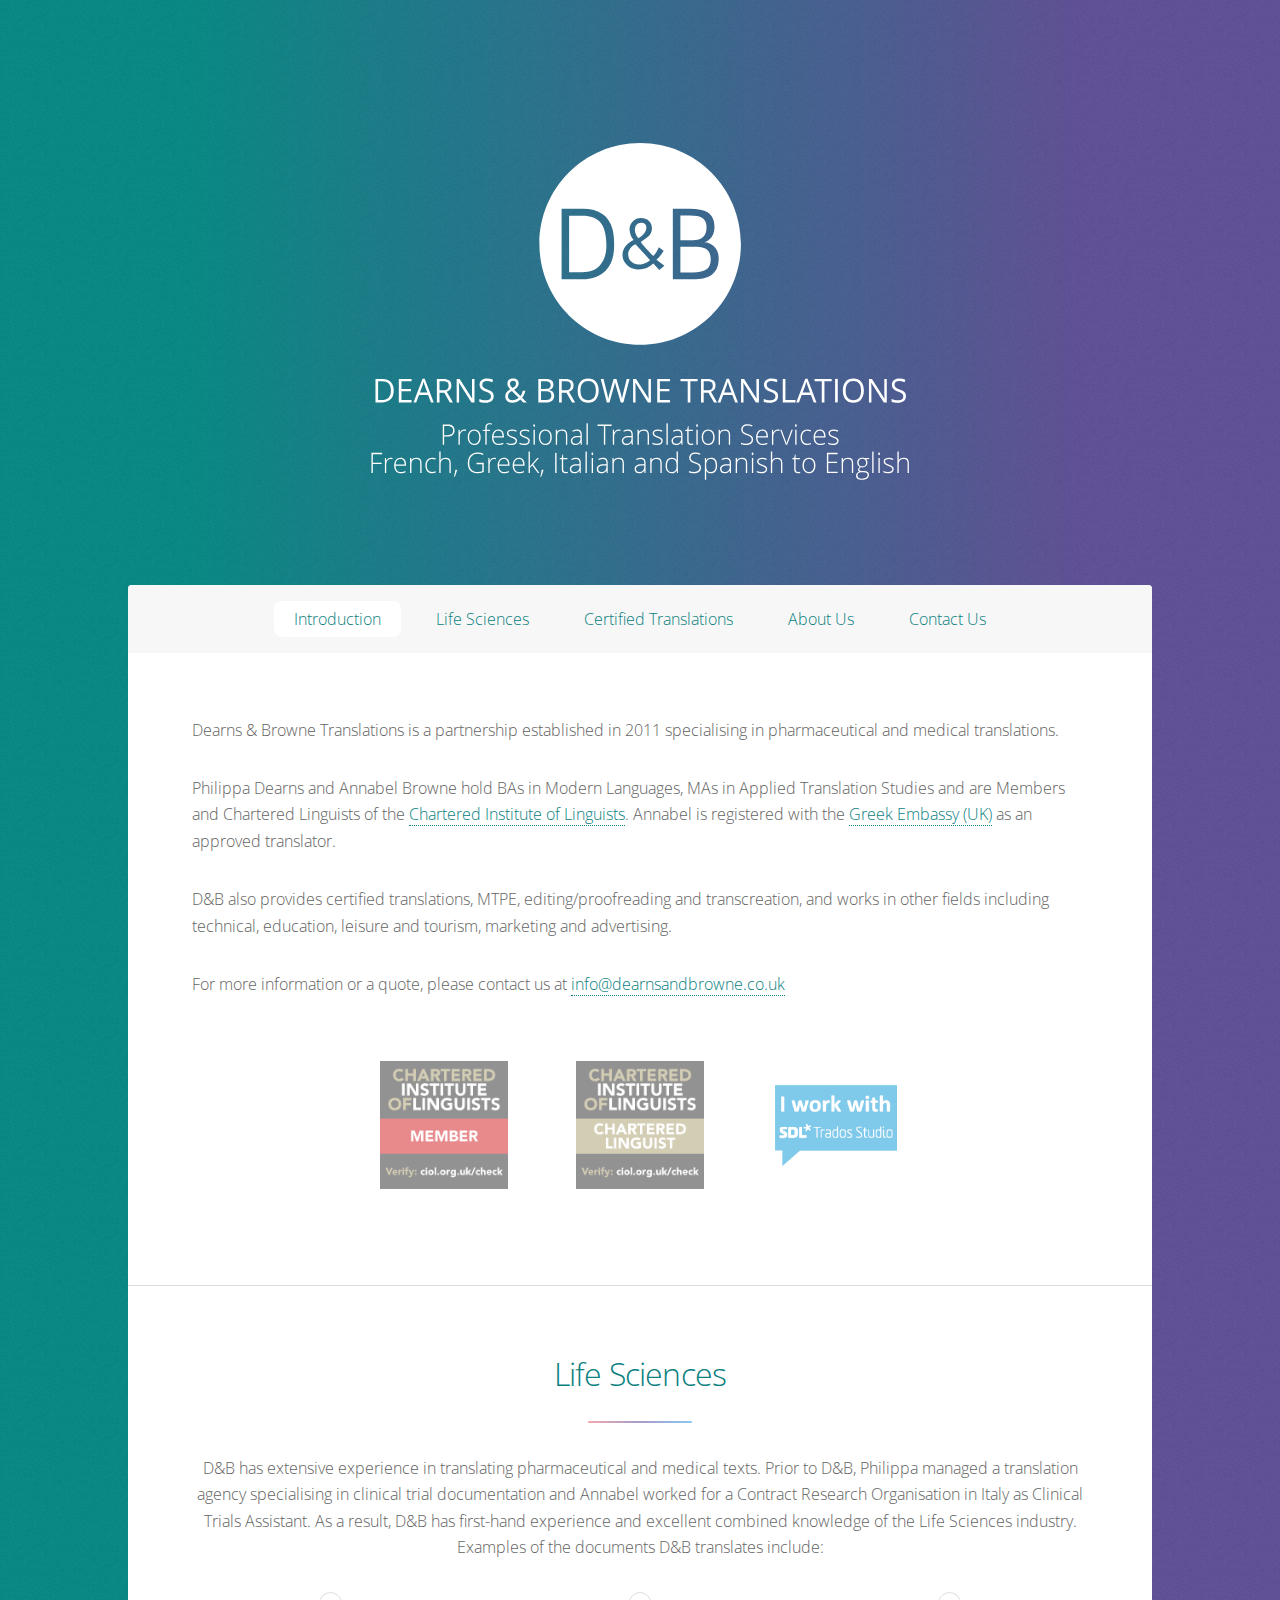
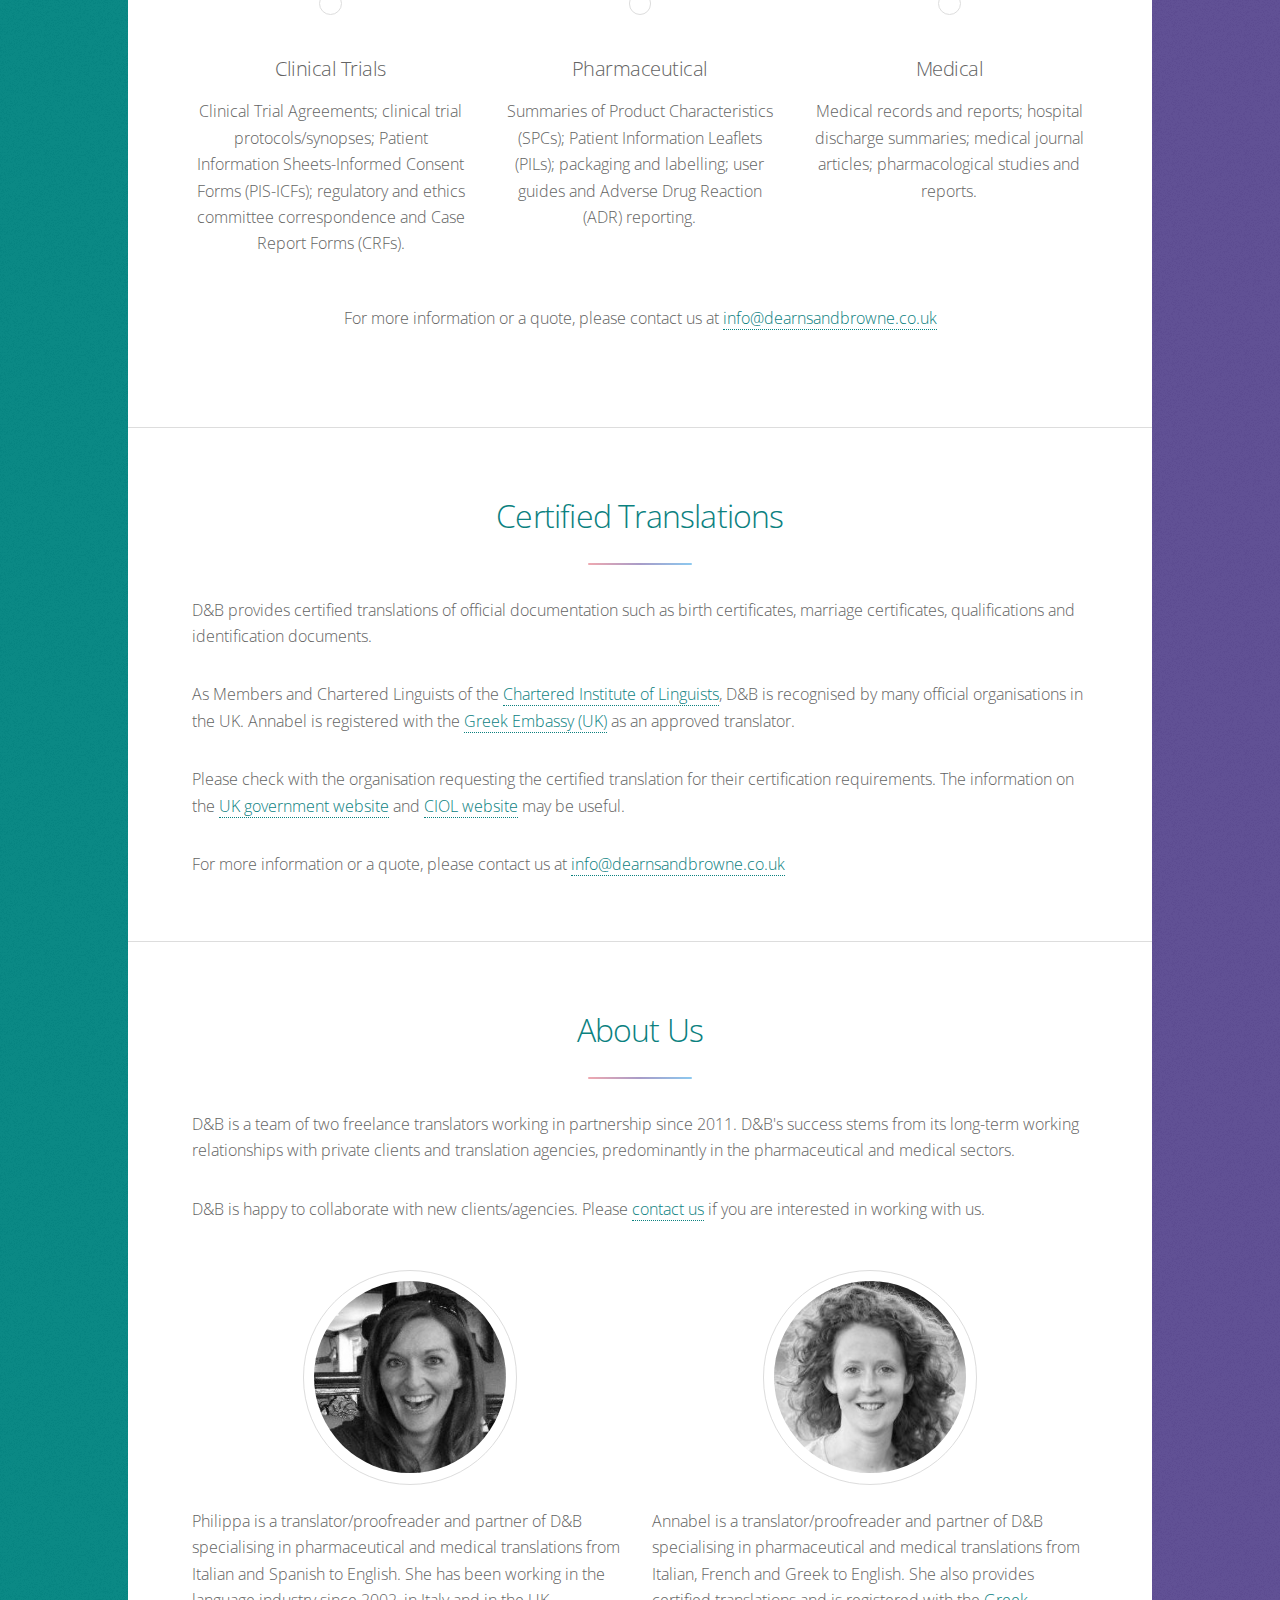
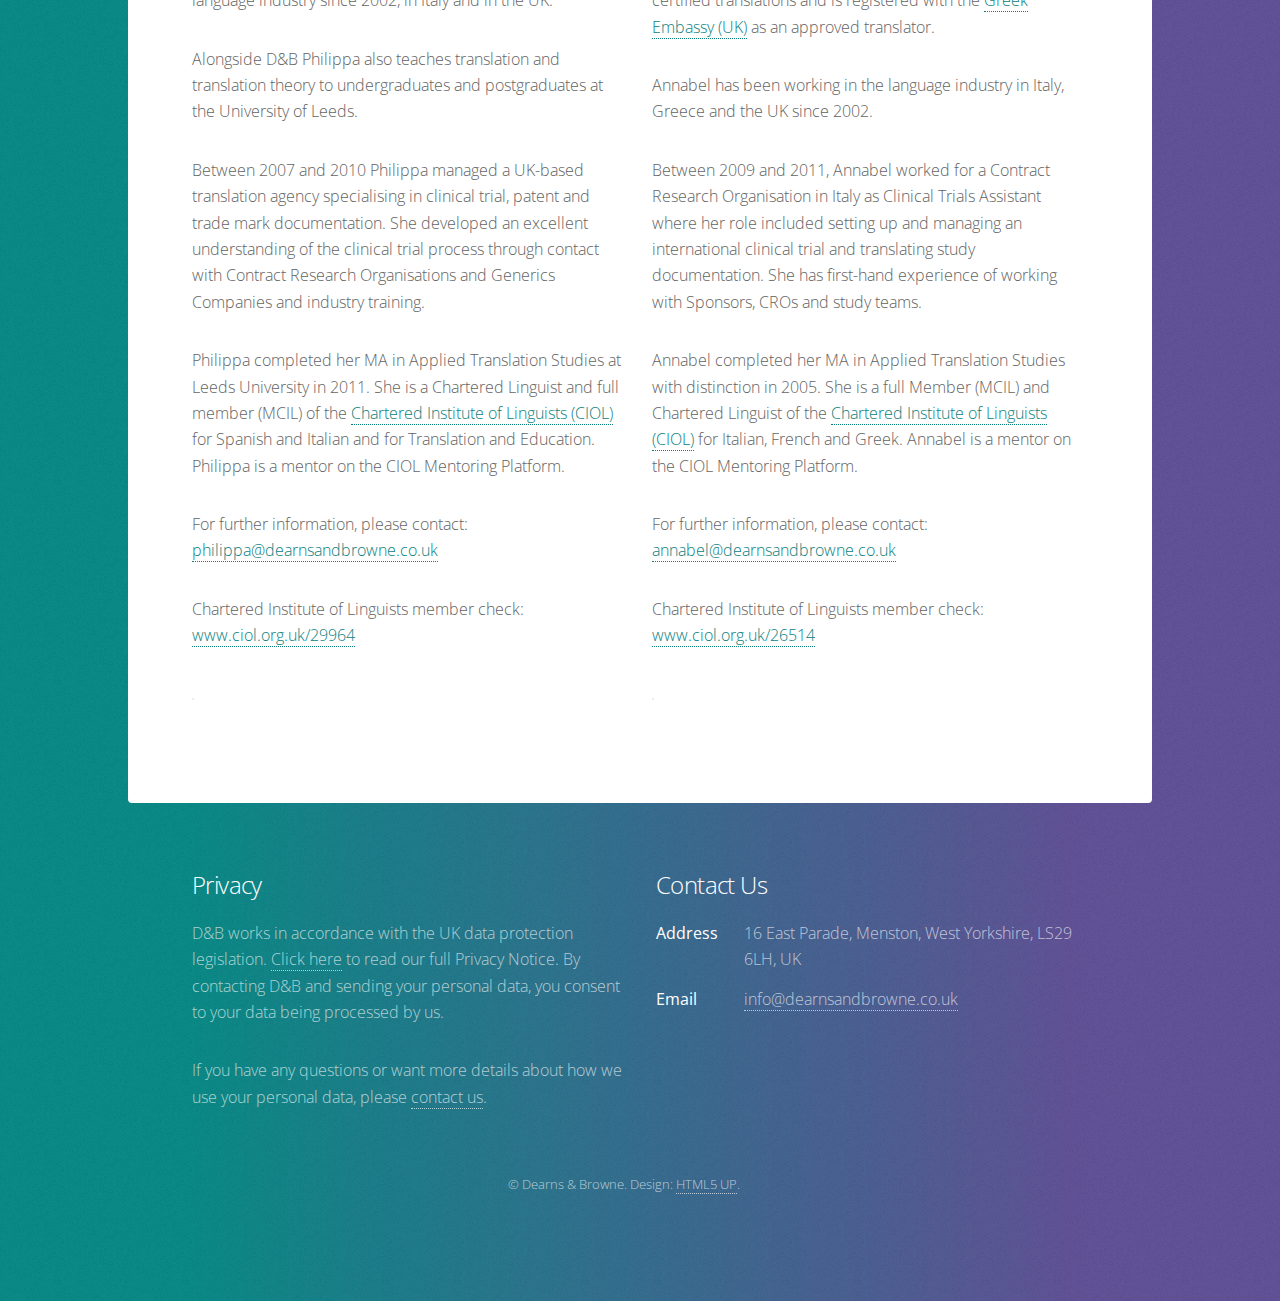
==== commit 76296a21: "Fixed remaining absolute paths /assets for jQuery" ====
--- a/docs/index.html
+++ b/docs/index.html
@@ -192,5 +192,5 @@
 <p class="copyright">&copy; Dearns &amp; Browne. Design: <a href="https://html5up.net">HTML5 UP</a>.</p>
 </footer>
 </div>
-<!-- Scripts --><script src="/assets/js/jquery.min.js"></script><script src="/assets/js/jquery.scrollex.min.js"></script><script src="/assets/js/jquery.scrolly.min.js"></script><script src="/assets/js/browser.min.js"></script><script src="/assets/js/breakpoints.min.js"></script><script src="/assets/js/util.js"></script><script src="/assets/js/main.js"></script></body>
+<!-- Scripts --><script src="assets/js/jquery.min.js"></script><script src="assets/js/jquery.scrollex.min.js"></script><script src="assets/js/jquery.scrolly.min.js"></script><script src="assets/js/browser.min.js"></script><script src="assets/js/breakpoints.min.js"></script><script src="assets/js/util.js"></script><script src="assets/js/main.js"></script></body>
 </html>
